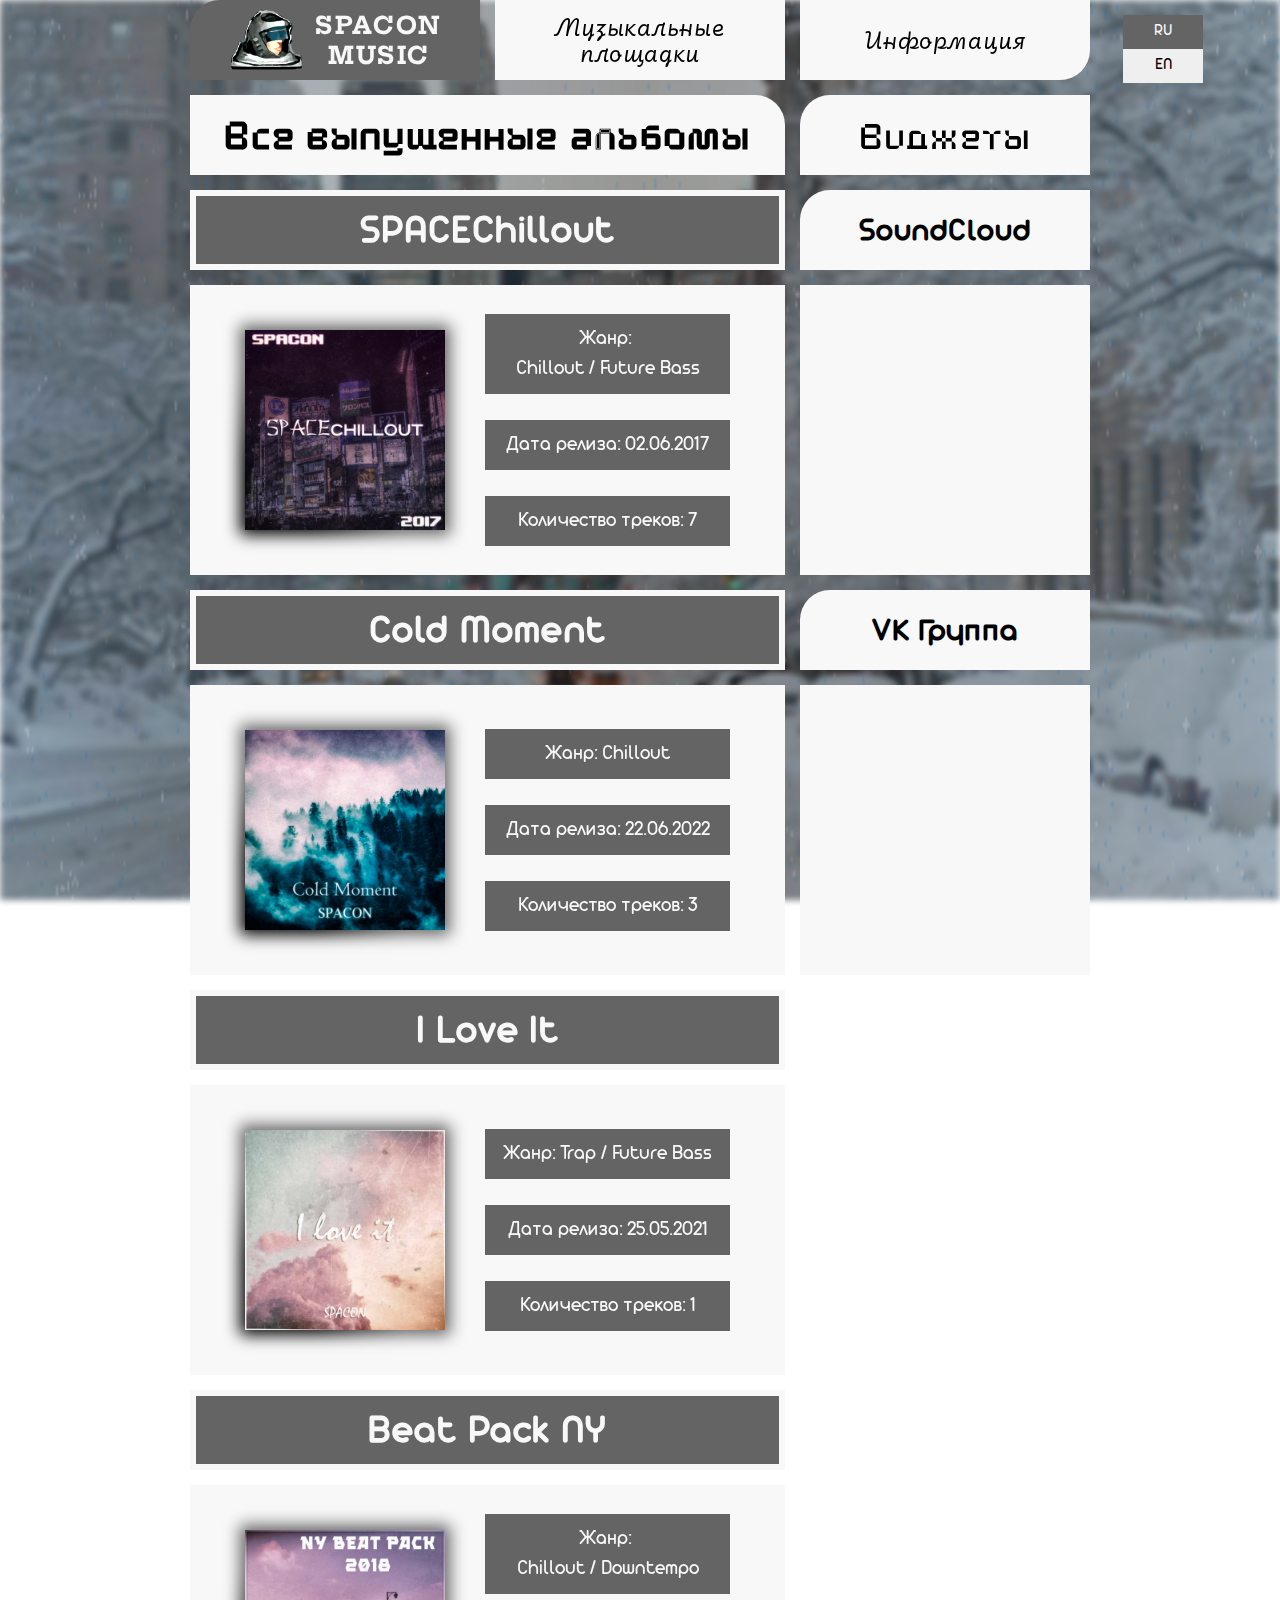
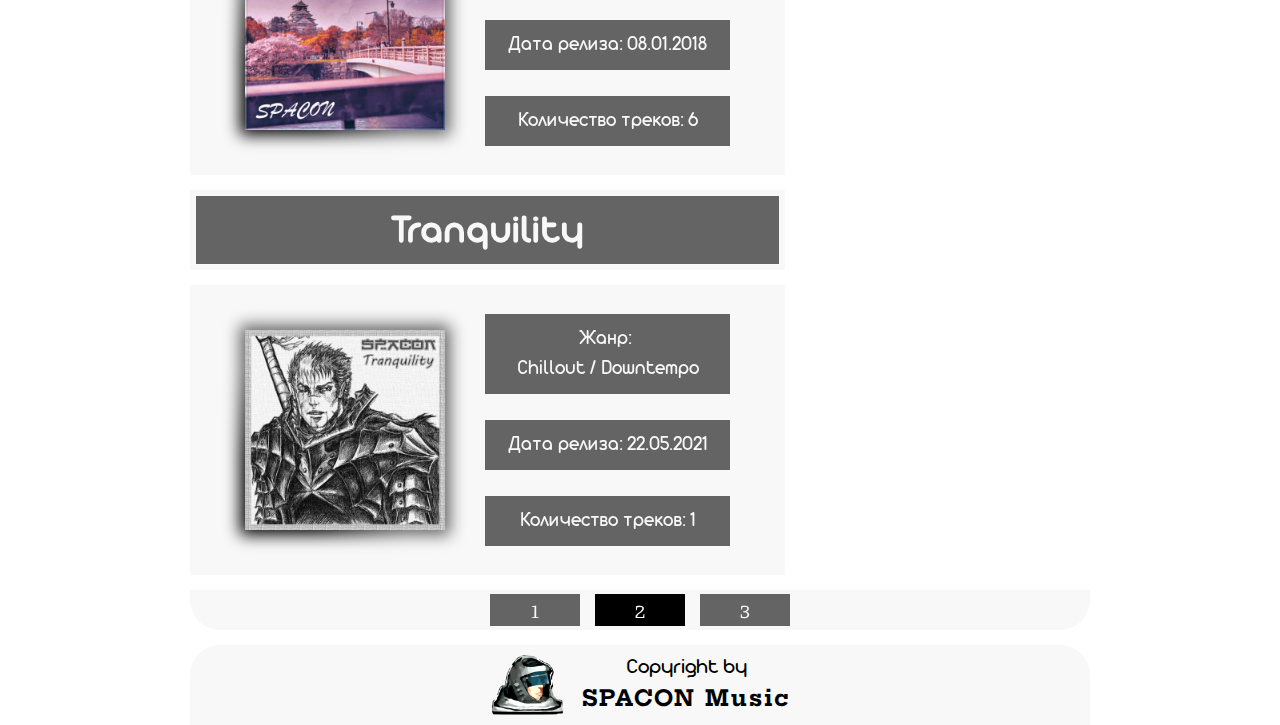
==== 2-page.html @ 2418ed20 "Add files via upload" ====
<!DOCTYPE html>
<html lang="zxx">

<head>
    <meta charset="UTF-8">
    <meta name="viewport" content="width=device-width, initial-scale=1.0">
    <link rel="stylesheet" href="./css/style.min.css">
    <!-- Иконка сайта -->
    <link rel="icon" href="./favicon.ico" type="image/x-icon">
    <link rel="apple-touch-icon" href="./favicon.png">
    <!-- Иконка сайта -->
    <meta name="author" content="Bronnikov Aleksandr">
    <meta name="keywords" content="Spacon, spacon music, masamune.spacon">
    <meta name="description" content="SPACON Music - сайт музыканта с информацией по выпущенным релизам">
    <!--  Open Graph мета-теги -->
    <meta property="og:title" content="SPACON Music - сайт музыканта с информацией по выпущенным релизам">
    <meta property="og:description" content="SPACON Music">
    <meta property="og:image" content="./img/preview.jpg"> <!-- Картинка для превью -->
    <meta property="og:url" content="./index.html">
    <meta property="og:type" content="website">
    <!--  Open Graph мета-теги -->

    <!-- Прочие мета-теги -->
    <meta property="og:site_name" content="SPACON Music">
    <!-- Прочие мета-теги -->
    <title>SPACON Music</title>
    <script src="https://vk.com/js/api/openapi.js?168" type="text/javascript"></script>
</head>

<body>

    <div class="background-wrapper"></div>
    <div class="background-wrapper-gif"></div>

    <div class="language-buttons">
        <button class="button-active">RU</button>
        <button>EN</button>
    </div>

    <div class="container">

        <header class="header">

            <!-- <div class="container"> -->
            <nav class="header_button-wrapper">

                <a class="header_button button_active" href="#"><img src="./img/header/logo.png" alt="logo"
                        class="header_logo"><span>SPACON <br>
                        MUSIC</span></a>

                <a class="header_button" href="https://masamunebalex.github.io/spacon-links/"
                    data-key="music-link">Музыкальные
                    площадки</a>

                <a class="header_button" href="./info.html" data-key="info-link">Информация</a>
            </nav>
            <!-- </div> -->
        </header>

        <main class="main">
            <!-- <div class="container"> -->
            <div class="main_wrapper">

                <section class="left-section">

                    <div class="language-buttons">
                        <button class="button-active">RU</button>
                        <button>EN</button>
                    </div>

                    <div class="mini-vidget-links">
                        <div class="soundcloud-block">
                            <a href="https://soundcloud.com/spaconmusic" title="Soundcloud profile"><span
                                    class="icon-soundcloud"></span>SoundCloud</a>
                        </div>

                        <div class="vkgroup-block">
                            <a href="https://vk.com/spaconmusic" title="VK Group Profile"><span
                                    class="icon-vk"></span>VK Group</a>
                        </div>
                    </div>

                    <div class="main_title-block">
                        <h1 class="main_header" data-key="released-albums">Все выпущенные альбомы</h1>
                    </div>

                    <div class="main_albums">

                        <!-- SPACEChillout -->
                        <div class="main_album">
                            <div class="main_album-header">
                                <h3>SPACEChillout</h3>
                            </div>
                            <div class="main_album-block">
                                <div class="main_album-img_wrapper">
                                    <div class="main_album-img-shadow"></div>
                                    <img src="./img/albums/spacechill.jpg" alt="spacechillout album img"
                                        class="main_album-img">
                                </div>
                                <div class="main_album-info">

                                    <!-- <h4></h4> -->

                                    <div><span data-key="album-genre">Жанр:</span>
                                        <p>Chillout / Future Bass</p>
                                    </div>
                                    <div><span data-key="album-date">Дата релиза:</span>
                                        <p>02.06.2017</p>
                                    </div>
                                    <div><span data-key="album-tracks">Количество треков:</span>
                                        <p>7</p>
                                    </div>
                                </div>
                            </div>
                        </div>
                        <!-- SPACEChillout -->

                        <!-- Cold Moment -->
                        <div class="main_album">
                            <div class="main_album-header">
                                <h3>Cold Moment</h3>
                            </div>
                            <div class="main_album-block">
                                <div class="main_album-img_wrapper">
                                    <div class="main_album-img-shadow"></div>
                                    <img src="./img/albums/coldmaster.jpg" alt="cold moment album img"
                                        class="main_album-img">
                                </div>
                                <div class="main_album-info">

                                    <!-- <h4></h4> -->

                                    <div><span data-key="album-genre">Жанр:</span>
                                        <p>Chillout</p>
                                    </div>
                                    <div><span data-key="album-date">Дата релиза:</span>
                                        <p>22.06.2022</p>
                                    </div>
                                    <div><span data-key="album-tracks">Количество треков:</span>
                                        <p>3</p>
                                    </div>
                                </div>
                            </div>
                        </div>
                        <!-- Cold Moment -->

                        <!-- I Love It -->

                        <div class="main_album">
                            <div class="main_album-header">
                                <h3>I Love It</h3>
                            </div>
                            <div class="main_album-block">
                                <div class="main_album-img_wrapper">
                                    <div class="main_album-img-shadow"></div>
                                    <img src="./img/albums/iloveit.jpg" alt="I Love It album img"
                                        class="main_album-img">
                                </div>
                                <div class="main_album-info">

                                    <!-- <h4></h4> -->

                                    <div><span data-key="album-genre">Жанр:</span>
                                        <p> Trap / Future Bass</p>
                                    </div>
                                    <div><span data-key="album-date">Дата релиза:</span>
                                        <p>25.05.2021</p>
                                    </div>
                                    <div><span data-key="album-tracks">Количество треков:</span>
                                        <p>1</p>
                                    </div>
                                </div>
                            </div>
                        </div>

                        <!-- I Love It -->

                        <!-- Beat Pack NY -->

                        <div class="main_album">
                            <div class="main_album-header">
                                <h3>Beat Pack NY</h3>
                            </div>
                            <div class="main_album-block">
                                <div class="main_album-img_wrapper">
                                    <div class="main_album-img-shadow"></div>
                                    <img src="./img/albums/newyear.jpg" alt="Beat Pack NY album img"
                                        class="main_album-img">
                                </div>
                                <div class="main_album-info">

                                    <!-- <h4></h4> -->

                                    <div><span data-key="album-genre">Жанр:</span>
                                        <p>Chillout / Downtempo</p>
                                    </div>
                                    <div><span data-key="album-date">Дата релиза:</span>
                                        <p>08.01.2018</p>
                                    </div>
                                    <div><span data-key="album-tracks">Количество треков:</span>
                                        <p>6</p>
                                    </div>
                                </div>
                            </div>
                        </div>

                        <!-- Beat Pack NY -->

                        <!-- Tranquility -->

                        <div class="main_album">
                            <div class="main_album-header">
                                <h3>Tranquility</h3>
                            </div>
                            <div class="main_album-block">
                                <div class="main_album-img_wrapper">
                                    <div class="main_album-img-shadow"></div>
                                    <img src="./img/albums/tranquility.jpg" alt="Tranquility img"
                                        class="main_album-img">
                                </div>
                                <div class="main_album-info">

                                    <!-- <h4></h4> -->

                                    <div><span data-key="album-genre">Жанр:</span>
                                        <p>Chillout / Downtempo</p>
                                    </div>
                                    <div><span data-key="album-date">Дата релиза:</span>
                                        <p>22.05.2021</p>
                                    </div>
                                    <div><span data-key="album-tracks">Количество треков:</span>
                                        <p>1</p>
                                    </div>
                                </div>
                            </div>
                        </div>

                        <!-- Tranquility -->
                    </div>
                </section>

                <section class="right-section">

                    <div class="main_title-block title_radius">
                        <h2 class="main_vidgets-header" data-key="vidgets">Виджеты</h2>
                    </div>

                    <div class="main_vidgets">

                        <div class="main_vidget">

                            <div class="main_vidget-header">
                                <h3>SoundCloud</h3>
                            </div>

                            <div class="main_vidget-element">
                                <iframe width="100%" height="270px" scrolling="no" frameborder="no"
                                    src="https://w.soundcloud.com/player/?url=https%3A//api.soundcloud.com/users/316538396&amp;color=%23f08cb4&amp;auto_play=false&amp;hide_related=false&amp;show_comments=true&amp;show_user=true&amp;show_reposts=false&amp;show_teaser=true"></iframe>
                            </div>
                        </div>

                        <div class="main_vidget">

                            <div class="main_vidget-header">
                                <h3 data-key="widget-name">VK Группа</h3>
                            </div>

                            <div class="main_vidget-element main_vidget-element-flex" id="widget-content">

                                <div id="vk_groups"></div>
                                <script type="text/javascript">
                                    VK.Widgets.Group("vk_groups", { mode: 1, no_cover: 1, width: 290, height: 290, color1: "FFFFFF", color2: "000000", color3: "666666" }, 50158044);
                                </script>

                            </div>
                        </div>

                    </div>
                </section>
            </div>
            <!-- </div> -->
        </main>


        <!-- ------------Навигация между страницами------------- -->
        <nav class="nav-pages">
            <!-- <div class="container"> -->
            <div class="nav-pages_wrapper">
                <a href="./index.html" class="nav-pages_button"><span>1</span></a>
                <a href="#" class="nav-pages_button nav-pages-active"><span>2</span></a>
                <a href="./3-page.html" class="nav-pages_button"><span>3</span></a>
            </div>
            <!-- </div> -->
        </nav>
        <!-- ------------Навигация между страницами------------- -->

        <footer class="footer">
            <!-- <div class="container"> -->
            <div class="footer-wrapper">
                <img src="./img/header/logo.png" alt="logo" class="header_logo">
                <p>Copyright by <br> <span>SPACON Music</span></p>
            </div>
            <!-- </div> -->
        </footer>
    </div>
    <script src="./js/script.js"></script>
</body>

</html>
---- css/style.min.css ----
.container{max-width:900px;margin:0 auto}*{font-family:Piazolla,"Segoe UI",sans-serif}/*!
 * Bootstrap Reboot v5.3.3 (https://getbootstrap.com/)
 * Copyright 2011-2024 The Bootstrap Authors
 * Licensed under MIT (https://github.com/twbs/bootstrap/blob/main/LICENSE)
 */:root,[data-bs-theme=light]{--bs-blue:#0d6efd;--bs-indigo:#6610f2;--bs-purple:#6f42c1;--bs-pink:#d63384;--bs-red:#dc3545;--bs-orange:#fd7e14;--bs-yellow:#ffc107;--bs-green:#198754;--bs-teal:#20c997;--bs-cyan:#0dcaf0;--bs-black:#000;--bs-white:#fff;--bs-gray:#6c757d;--bs-gray-dark:#343a40;--bs-gray-100:#f8f9fa;--bs-gray-200:#e9ecef;--bs-gray-300:#dee2e6;--bs-gray-400:#ced4da;--bs-gray-500:#adb5bd;--bs-gray-600:#6c757d;--bs-gray-700:#495057;--bs-gray-800:#343a40;--bs-gray-900:#212529;--bs-primary:#0d6efd;--bs-secondary:#6c757d;--bs-success:#198754;--bs-info:#0dcaf0;--bs-warning:#ffc107;--bs-danger:#dc3545;--bs-light:#f8f9fa;--bs-dark:#212529;--bs-primary-rgb:13,110,253;--bs-secondary-rgb:108,117,125;--bs-success-rgb:25,135,84;--bs-info-rgb:13,202,240;--bs-warning-rgb:255,193,7;--bs-danger-rgb:220,53,69;--bs-light-rgb:248,249,250;--bs-dark-rgb:33,37,41;--bs-primary-text-emphasis:#052c65;--bs-secondary-text-emphasis:#2b2f32;--bs-success-text-emphasis:#0a3622;--bs-info-text-emphasis:#055160;--bs-warning-text-emphasis:#664d03;--bs-danger-text-emphasis:#58151c;--bs-light-text-emphasis:#495057;--bs-dark-text-emphasis:#495057;--bs-primary-bg-subtle:#cfe2ff;--bs-secondary-bg-subtle:#e2e3e5;--bs-success-bg-subtle:#d1e7dd;--bs-info-bg-subtle:#cff4fc;--bs-warning-bg-subtle:#fff3cd;--bs-danger-bg-subtle:#f8d7da;--bs-light-bg-subtle:#fcfcfd;--bs-dark-bg-subtle:#ced4da;--bs-primary-border-subtle:#9ec5fe;--bs-secondary-border-subtle:#c4c8cb;--bs-success-border-subtle:#a3cfbb;--bs-info-border-subtle:#9eeaf9;--bs-warning-border-subtle:#ffe69c;--bs-danger-border-subtle:#f1aeb5;--bs-light-border-subtle:#e9ecef;--bs-dark-border-subtle:#adb5bd;--bs-white-rgb:255,255,255;--bs-black-rgb:0,0,0;--bs-font-sans-serif:system-ui,-apple-system,"Segoe UI",Roboto,"Helvetica Neue","Noto Sans","Liberation Sans",Arial,sans-serif,"Apple Color Emoji","Segoe UI Emoji","Segoe UI Symbol","Noto Color Emoji";--bs-font-monospace:SFMono-Regular,Menlo,Monaco,Consolas,"Liberation Mono","Courier New",monospace;--bs-gradient:linear-gradient(180deg, rgba(255, 255, 255, 0.15), rgba(255, 255, 255, 0));--bs-body-font-family:var(--bs-font-sans-serif);--bs-body-font-size:1rem;--bs-body-font-weight:400;--bs-body-line-height:1.5;--bs-body-color:#212529;--bs-body-color-rgb:33,37,41;--bs-body-bg:#fff;--bs-body-bg-rgb:255,255,255;--bs-emphasis-color:#000;--bs-emphasis-color-rgb:0,0,0;--bs-secondary-color:rgba(33, 37, 41, 0.75);--bs-secondary-color-rgb:33,37,41;--bs-secondary-bg:#e9ecef;--bs-secondary-bg-rgb:233,236,239;--bs-tertiary-color:rgba(33, 37, 41, 0.5);--bs-tertiary-color-rgb:33,37,41;--bs-tertiary-bg:#f8f9fa;--bs-tertiary-bg-rgb:248,249,250;--bs-heading-color:inherit;--bs-link-color:#0d6efd;--bs-link-color-rgb:13,110,253;--bs-link-decoration:underline;--bs-link-hover-color:#0a58ca;--bs-link-hover-color-rgb:10,88,202;--bs-code-color:#d63384;--bs-highlight-color:#212529;--bs-highlight-bg:#fff3cd;--bs-border-width:1px;--bs-border-style:solid;--bs-border-color:#dee2e6;--bs-border-color-translucent:rgba(0, 0, 0, 0.175);--bs-border-radius:0.375rem;--bs-border-radius-sm:0.25rem;--bs-border-radius-lg:0.5rem;--bs-border-radius-xl:1rem;--bs-border-radius-xxl:2rem;--bs-border-radius-2xl:var(--bs-border-radius-xxl);--bs-border-radius-pill:50rem;--bs-box-shadow:0 0.5rem 1rem rgba(0, 0, 0, 0.15);--bs-box-shadow-sm:0 0.125rem 0.25rem rgba(0, 0, 0, 0.075);--bs-box-shadow-lg:0 1rem 3rem rgba(0, 0, 0, 0.175);--bs-box-shadow-inset:inset 0 1px 2px rgba(0, 0, 0, 0.075);--bs-focus-ring-width:0.25rem;--bs-focus-ring-opacity:0.25;--bs-focus-ring-color:rgba(13, 110, 253, 0.25);--bs-form-valid-color:#198754;--bs-form-valid-border-color:#198754;--bs-form-invalid-color:#dc3545;--bs-form-invalid-border-color:#dc3545}[data-bs-theme=dark]{color-scheme:dark;--bs-body-color:#dee2e6;--bs-body-color-rgb:222,226,230;--bs-body-bg:#212529;--bs-body-bg-rgb:33,37,41;--bs-emphasis-color:#fff;--bs-emphasis-color-rgb:255,255,255;--bs-secondary-color:rgba(222, 226, 230, 0.75);--bs-secondary-color-rgb:222,226,230;--bs-secondary-bg:#343a40;--bs-secondary-bg-rgb:52,58,64;--bs-tertiary-color:rgba(222, 226, 230, 0.5);--bs-tertiary-color-rgb:222,226,230;--bs-tertiary-bg:#2b3035;--bs-tertiary-bg-rgb:43,48,53;--bs-primary-text-emphasis:#6ea8fe;--bs-secondary-text-emphasis:#a7acb1;--bs-success-text-emphasis:#75b798;--bs-info-text-emphasis:#6edff6;--bs-warning-text-emphasis:#ffda6a;--bs-danger-text-emphasis:#ea868f;--bs-light-text-emphasis:#f8f9fa;--bs-dark-text-emphasis:#dee2e6;--bs-primary-bg-subtle:#031633;--bs-secondary-bg-subtle:#161719;--bs-success-bg-subtle:#051b11;--bs-info-bg-subtle:#032830;--bs-warning-bg-subtle:#332701;--bs-danger-bg-subtle:#2c0b0e;--bs-light-bg-subtle:#343a40;--bs-dark-bg-subtle:#1a1d20;--bs-primary-border-subtle:#084298;--bs-secondary-border-subtle:#41464b;--bs-success-border-subtle:#0f5132;--bs-info-border-subtle:#087990;--bs-warning-border-subtle:#997404;--bs-danger-border-subtle:#842029;--bs-light-border-subtle:#495057;--bs-dark-border-subtle:#343a40;--bs-heading-color:inherit;--bs-link-color:#6ea8fe;--bs-link-hover-color:#8bb9fe;--bs-link-color-rgb:110,168,254;--bs-link-hover-color-rgb:139,185,254;--bs-code-color:#e685b5;--bs-highlight-color:#dee2e6;--bs-highlight-bg:#664d03;--bs-border-color:#495057;--bs-border-color-translucent:rgba(255, 255, 255, 0.15);--bs-form-valid-color:#75b798;--bs-form-valid-border-color:#75b798;--bs-form-invalid-color:#ea868f;--bs-form-invalid-border-color:#ea868f}*,::after,::before{box-sizing:border-box}@media(prefers-reduced-motion:no-preference){:root{scroll-behavior:smooth}}body{margin:0;font-family:var(--bs-body-font-family);font-size:var(--bs-body-font-size);font-weight:var(--bs-body-font-weight);line-height:var(--bs-body-line-height);color:var(--bs-body-color);text-align:var(--bs-body-text-align);background-color:var(--bs-body-bg);-webkit-text-size-adjust:100%;-webkit-tap-highlight-color:rgba(0,0,0,0)}hr{margin:1rem 0;color:inherit;border:0;border-top:var(--bs-border-width) solid;opacity:.25}h1,h2,h3,h4,h5,h6{margin-top:0;margin-bottom:.5rem;font-weight:500;line-height:1.2;color:var(--bs-heading-color)}h1{font-size:calc(1.375rem + 1.5vw)}@media(min-width:1200px){h1{font-size:2.5rem}}h2{font-size:calc(1.325rem + .9vw)}@media(min-width:1200px){h2{font-size:2rem}}h3{font-size:calc(1.3rem + .6vw)}@media(min-width:1200px){h3{font-size:1.75rem}}h4{font-size:calc(1.275rem + .3vw)}@media(min-width:1200px){h4{font-size:1.5rem}}h5{font-size:1.25rem}h6{font-size:1rem}p{margin-top:0;margin-bottom:1rem}abbr[title]{-webkit-text-decoration:underline dotted;text-decoration:underline dotted;cursor:help;-webkit-text-decoration-skip-ink:none;text-decoration-skip-ink:none}address{margin-bottom:1rem;font-style:normal;line-height:inherit}ol,ul{padding-left:2rem}dl,ol,ul{margin-top:0;margin-bottom:1rem}ol ol,ol ul,ul ol,ul ul{margin-bottom:0}dt{font-weight:700}dd{margin-bottom:.5rem;margin-left:0}blockquote{margin:0 0 1rem}b,strong{font-weight:bolder}small{font-size:.875em}mark{padding:.1875em;color:var(--bs-highlight-color);background-color:var(--bs-highlight-bg)}sub,sup{position:relative;font-size:.75em;line-height:0;vertical-align:baseline}sub{bottom:-.25em}sup{top:-.5em}a{color:rgba(var(--bs-link-color-rgb),var(--bs-link-opacity,1));text-decoration:underline}a:hover{--bs-link-color-rgb:var(--bs-link-hover-color-rgb)}a:not([href]):not([class]),a:not([href]):not([class]):hover{color:inherit;text-decoration:none}code,kbd,pre,samp{font-family:var(--bs-font-monospace);font-size:1em}pre{display:block;margin-top:0;margin-bottom:1rem;overflow:auto;font-size:.875em}pre code{font-size:inherit;color:inherit;word-break:normal}code{font-size:.875em;color:var(--bs-code-color);word-wrap:break-word}a>code{color:inherit}kbd{padding:.1875rem .375rem;font-size:.875em;color:var(--bs-body-bg);background-color:var(--bs-body-color);border-radius:.25rem}kbd kbd{padding:0;font-size:1em}figure{margin:0 0 1rem}img,svg{vertical-align:middle}table{caption-side:bottom;border-collapse:collapse}caption{padding-top:.5rem;padding-bottom:.5rem;color:var(--bs-secondary-color);text-align:left}th{text-align:inherit;text-align:-webkit-match-parent}tbody,td,tfoot,th,thead,tr{border-color:inherit;border-style:solid;border-width:0}label{display:inline-block}button{border-radius:0}button:focus:not(:focus-visible){outline:0}button,input,optgroup,select,textarea{margin:0;font-family:inherit;font-size:inherit;line-height:inherit}button,select{text-transform:none}[role=button]{cursor:pointer}select{word-wrap:normal}select:disabled{opacity:1}[list]:not([type=date]):not([type=datetime-local]):not([type=month]):not([type=week]):not([type=time])::-webkit-calendar-picker-indicator{display:none!important}[type=button],[type=reset],[type=submit],button{-webkit-appearance:button}[type=button]:not(:disabled),[type=reset]:not(:disabled),[type=submit]:not(:disabled),button:not(:disabled){cursor:pointer}::-moz-focus-inner{padding:0;border-style:none}textarea{resize:vertical}fieldset{min-width:0;padding:0;margin:0;border:0}legend{float:left;width:100%;padding:0;margin-bottom:.5rem;font-size:calc(1.275rem + .3vw);line-height:inherit}@media(min-width:1200px){legend{font-size:1.5rem}}legend+*{clear:left}::-webkit-datetime-edit-day-field,::-webkit-datetime-edit-fields-wrapper,::-webkit-datetime-edit-hour-field,::-webkit-datetime-edit-minute,::-webkit-datetime-edit-month-field,::-webkit-datetime-edit-text,::-webkit-datetime-edit-year-field{padding:0}::-webkit-inner-spin-button{height:auto}[type=search]{-webkit-appearance:textfield;outline-offset:-2px}::-webkit-search-decoration{-webkit-appearance:none}::-webkit-color-swatch-wrapper{padding:0}::-webkit-file-upload-button{font:inherit;-webkit-appearance:button}::file-selector-button{font:inherit;-webkit-appearance:button}output{display:inline-block}iframe{border:0}summary{display:list-item;cursor:pointer}progress{vertical-align:baseline}[hidden]{display:none!important}@font-face{font-family:Piazolla;src:url(../font/Piazzolla-Bold.ttf) format("truetype");font-weight:700}@font-face{font-family:Piazolla;src:url(../font/Piazzolla-Regular.ttf) format("truetype");font-weight:400}@font-face{font-family:HeptaSlab;src:url(../font/HeptaSlab-Bold.ttf) format("truetype");font-weight:700}@font-face{font-family:HeptaSlab;src:url(../font/HeptaSlab-Regular.ttf) format("truetype");font-weight:400}@font-face{font-family:SVG-Icons;src:url(../font/icomoon.woff) format("woff")}.main{position:relative;z-index:1;margin-top:15px}.main_wrapper{display:flex;column-gap:15px}.main .left-section{width:595px;min-height:880px}.main .left-section .language-buttons{display:none}.main .right-section{width:290px;min-height:880px}.main_title-block{display:flex;justify-content:center;align-items:center;width:100%;height:80px;background-color:#f8f8f8;border-top-right-radius:30px}.main_info-block{display:flex;flex-direction:column;margin-top:15px;row-gap:15px}.main_info-header{display:flex;justify-content:center;align-items:center;width:100%;height:80px;background-color:#646464;border:#f8f8f8 6px solid}.main_info-header h3{font-weight:700;font-size:40px;letter-spacing:.03em;text-align:center;color:#f8f8f8;margin-bottom:0}.main_info-body{width:100%;background-color:#f8f8f8;min-height:290px;padding:25px 50px}.main_info-body img{width:100%;max-height:250px;object-fit:scale-down}.main_info-body h3{display:block;width:100%;min-height:30px;background-color:#646464;text-align:center;line-height:36px;font-size:26px;margin-top:30px;color:#f8f8f8}.main_info-body p{margin:20px 0 0;text-align:justify;font-size:24px}.main_info-body span{display:flex;margin-top:20px;justify-content:center;align-items:center;width:100%;text-align:center;min-height:26px;background-color:#646464;color:#f8f8f8;font-family:Sangha;padding:4px 10px;font-size:24px}.main .title_radius{border-top-right-radius:0;border-top-left-radius:30px}.main_header,.main_vidgets-header{font-weight:700;font-size:40px;letter-spacing:.03em;text-align:center;color:#000;margin-bottom:0}.main_albums,.main_vidgets{display:flex;margin-top:15px;flex-direction:column;row-gap:15px}.main_album{display:flex;width:100%;flex-direction:column}.main_album-header{display:flex;justify-content:center;align-items:center;width:100%;height:80px;background-color:#646464;border:#f8f8f8 6px solid}.main_album-header h3{font-weight:700;font-size:40px;letter-spacing:.03em;text-align:center;color:#f8f8f8;margin-bottom:0}.main_album-block{margin-top:15px;width:100%;padding:20px;min-height:290px;background-color:#f8f8f8;display:flex;justify-content:center;align-items:center;column-gap:40px}.main_album-img_wrapper{display:flex;justify-content:center;align-items:center;position:relative}.main_album-img-shadow{position:absolute;width:210px;height:210px;background:linear-gradient(45deg,#000 20%,#646464 40%);filter:blur(8px);z-index:1}.main_album-img{width:200px;height:200px;background-color:#646464;z-index:2}.main_album-info{display:flex;flex-direction:column;justify-content:center;align-items:center;width:245px;row-gap:2vw}.main_album-info div{display:flex;align-items:center;flex-wrap:wrap;justify-content:center;width:100%;min-height:3vw;margin-bottom:0;background-color:#646464;text-align:center;color:#f8f8f8;padding:10px}.main_album-info div p,.main_album-info div span{margin-right:4px;font-size:20px}.main_album-info div p{margin:0}.main_album-info h4{font-weight:700;font-family:HeptaSlab;line-height:125%;letter-spacing:.1em}.main_vidgets{font-size:32px;position:-webkit-sticky;position:sticky;top:15px}.main_vidget{display:flex;flex-direction:column}.main_vidget-header{display:flex;justify-content:center;align-items:center;width:100%;height:80px;border-top-left-radius:30px;background-color:#f8f8f8}.main_vidget-header h3{font-weight:700;font-size:32px;letter-spacing:.03em;text-align:center;color:#000;margin-bottom:0}.main_vidget-element{margin-top:15px;width:290px;min-height:290px;background-color:#f8f8f8}.main_vidget-element-flex{display:flex;justify-content:center;align-items:center}.main_vidget-element-flex #vk_groups{display:flex;flex-shrink:1;align-items:center}.header{position:relative;z-index:1}.header_button-wrapper{display:flex;width:100%;column-gap:15px}.header .button_active{color:#f8f8f8;background-color:#646464;pointer-events:none}.header_button{transition:.4s all;display:flex;justify-content:center;align-items:center;width:290px;height:80px;background-color:#f8f8f8;font-weight:700;font-size:24px;letter-spacing:.03em;text-align:center;color:#000;-webkit-text-decoration-line:none;text-decoration-line:none;column-gap:9px;line-height:26px}.header_button:hover{color:#f8f8f8;background-color:#646464}.header_button:first-child{border-top-left-radius:30px}.header_button:last-child{border-bottom-right-radius:30px}.header_button span{font-family:HeptaSlab;line-height:125%;letter-spacing:.1em;font-weight:700}.header_logo{display:block;width:78px;height:64px}.footer{position:relative;z-index:1}.footer-wrapper{display:flex;justify-content:center;align-items:center;width:100%;height:80px;background-color:#f8f8f8;margin-top:15px;border-top-left-radius:30px;border-top-right-radius:30px;column-gap:15px;transition:.4s all}.footer-wrapper img{pointer-events:none}.footer-wrapper p{margin-bottom:0;text-align:center;font-size:22px;color:#000;pointer-events:none}.footer-wrapper p span{font-family:HeptaSlab;line-height:125%;letter-spacing:.1em;font-weight:700}.footer-wrapper:hover{background-color:#646464}.footer-wrapper:hover p{color:#f8f8f8}.nav-pages{position:relative;z-index:1;margin-top:15px}.nav-pages_wrapper{display:flex;justify-content:center;align-items:center;column-gap:15px;width:100%;height:40px;background-color:#f8f8f8;border-bottom-right-radius:30px;border-bottom-left-radius:30px}.nav-pages_button{display:flex;align-items:center;justify-content:center;width:10%;height:80%;background-color:#646464;-webkit-text-decoration-line:none;text-decoration-line:none}.nav-pages_button span{color:#f8f8f8;font-family:Piazolla,sans-serif;font-size:20px;transition:.4s all}.nav-pages_button:hover{background-color:#000}.nav-pages-active{background-color:#000;pointer-events:none}@keyframes snowfall{0%{transform:skew(0)}25%{transform:skew(-20deg)}50%{transform:skew(0)}100%{transform:skew(20deg)}}@font-face{font-family:Zelda;src:url(../font/sakura-fonts/Zelda.otf) format("opentype")}@font-face{font-family:Sangha;src:url(../font/sakura-fonts/Sangha.ttf) format("truetype")}@font-face{font-family:AristaPro;src:url(../font/sakura-fonts/AristaPro.ttf) format("truetype")}*{font-family:AristaPro}.background-wrapper{filter:blur(3px);position:fixed;top:0;left:0;width:100%;min-height:100vh;background:linear-gradient(90deg,rgba(120,151,173,.45) 0,rgba(0,0,0,.38) 50%,rgba(120,151,173,.45) 100%),url(../img/xmas-theme/bg-newyork.jpg) center center/cover no-repeat;opacity:.98}@media(max-width:992px){.background-wrapper{background:linear-gradient(90deg,rgba(120,151,173,.45) 0,rgba(0,0,0,.38) 50%,rgba(120,151,173,.45) 100%),url(../img/xmas-theme/bg-mobile.jpeg) center center/cover no-repeat}}.background-wrapper-gif{width:100%;position:fixed;min-height:100vh;z-index:1;background:url(../img/xmas-theme/snow.gif);background-size:35% 110%;animation-name:snowfall;animation-duration:15s;animation-timing-function:cubic-bezier(.42,0,.58,1);animation-iteration-count:infinite;opacity:.2}.background-border{width:100%;height:30%;position:absolute;top:0;z-index:1;background:url(../img/xmas-theme/Christmas-frame.png) center center/cover no-repeat;opacity:.65}.language-buttons a{font-family:Piazolla}nav>.header_button~.header_button{font-family:Sangha;font-weight:400;font-size:26px}.main_header{font-family:Zelda;font-size:38px}.main_vidgets-header{font-family:Zelda;font-weight:400;font-size:36px}.main_vidget-header h3{margin-top:6px}.main_album-header h3{margin-top:6px}.nav-pages_button:hover>span{display:flex;justify-content:center;align-items:center;width:100%;height:100%;background:url(../img/xmas-theme/snow.gif) center center/cover no-repeat}.language-buttons{top:15px;right:10%;position:fixed;z-index:1;width:80px;background-color:#f8f8f8;display:flex;flex-direction:column;align-items:center}.language-buttons button{display:block;color:#000;-webkit-text-decoration-line:none;text-decoration-line:none;height:50%;width:100%;text-align:center;transition:.4s all;padding:5px 0;border:0}.language-buttons button:hover:last-child{background-color:#646464;color:#f8f8f8}.language-buttons .button-active{background-color:#646464;color:#f8f8f8;pointer-events:none}.mini-vidget-links{display:none;justify-content:center;align-items:center;width:90%;min-height:80px;background-color:#f8f8f8;transform:skewX(-20deg);margin:15px auto 0;column-gap:30px}.soundcloud-block,.vkgroup-block{background-color:#646464;width:40%;height:7vw;transition:.4s all}.soundcloud-block a,.vkgroup-block a{display:flex;flex-wrap:wrap;width:100%;height:100%;justify-content:center;align-items:center;transform:skewX(20deg);color:#f8f8f8;-webkit-text-decoration-line:none;text-decoration-line:none;font-size:3vw;column-gap:10px;line-height:3vw}.soundcloud-block:hover,.vkgroup-block:hover{background:#000 url(../img/header/sakura.gif) center center/40% no-repeat}.icon-soundcloud,.icon-vk{font-family:SVG-Icons;font-size:5.5vw}.icon-soundcloud:before{content:""}.icon-vk:before{content:""}@media(max-width:1400px){.language-buttons{right:6%}}@media(max-width:1250px){.language-buttons{left:1%}}@media(max-width:1120px){.language-buttons{width:3vw;left:.5%}}@media(max-width:992px){.language-buttons{display:none}.main_wrapper .mini-vidget-links{display:flex}.main_wrapper .left-section{width:100vw}.main_wrapper .left-section .language-buttons{display:flex;position:relative;font-size:3vw;line-height:3.4vw;top:0;left:50%;transform:translateX(-50%);z-index:3;width:150px;height:80px}.main_wrapper .left-section .main_title-block{margin-top:15px}.main_album-img{width:250px;height:250px}.main_album-img-shadow{width:255px;height:255px}.main .right-section{display:none}}@media(max-width:600px){.header_button-wrapper{flex-direction:column;column-gap:0;row-gap:15px;padding-top:30px}.header_button{margin:0 auto;width:80%}.header_button:hover{background-color:#f8f8f8;color:#000}.header_button:first-child{width:300px;height:120px;font-size:30px;border-top-left-radius:30px;border-bottom-right-radius:30px;transform:skewX(-16deg);background:#646464 url(../img/xmas-theme/snow.gif) center center/cover no-repeat}.header_button:first-child img,.header_button:first-child span{transform:skewX(16deg)}.header_button:first-child img{position:relative;width:120px;height:100px}.header_button:nth-child(2){margin-top:15px}.header_button:last-child{border-radius:0}.header_button-info:first-child{background:#f8f8f8 url(../img/xmas-theme/snow.gif) center center/cover no-repeat}.main_wrapper .left-section .language-buttons{width:95%;font-size:4vw}.main_wrapper .left-section .language-buttons button:hover{background-color:#f8f8f8;color:#000}.main_wrapper .left-section .main_title-block{width:95%;margin:15px auto 0;border-radius:0}.main_album-info{width:35vw}.main_album-info div{transform:skew(-16deg)}.main_album-info div p,.main_album-info div span{transform:skew(16deg)}.main_header{font-size:6vw}.mini-vidget-links .soundcloud-block,.mini-vidget-links .vkgroup-block{height:9vw}.mini-vidget-links .soundcloud-block a,.mini-vidget-links .vkgroup-block a{font-size:3.5vw}.mini-vidget-links .soundcloud-block:hover,.mini-vidget-links .vkgroup-block:hover{background:#646464}.nav-pages_wrapper{height:60px}.nav-pages_button:hover{background-color:#646464}.nav-pages_button:hover>span{background-image:none}}@media(max-width:540px){.main_album-block{flex-direction:column;column-gap:0;row-gap:20px}.main_album-img{width:300px;height:300px}.main_album-img-shadow{width:305px;height:305px}.main_album-info{width:300px;row-gap:4.5vw}.main_album-info div p,.main_album-info div span{font-size:5vw}.mini-vidget-links .soundcloud-block,.mini-vidget-links .vkgroup-block{height:10vw}.mini-vidget-links .soundcloud-block a,.mini-vidget-links .vkgroup-block a{font-size:4vw}}@media(max-width:360px){.header_button:first-child{width:80vw;height:26vw}.header_button:first-child img{width:100%;height:100%}.header_button:first-child span{font-size:8vw}.main_wrapper .left-section .language-buttons{font-size:6vw}.main_info-body{padding:30px}.main_header{font-size:8vw}.main .mini-vidget-links{width:85%;column-gap:15px}.main .mini-vidget-links .soundcloud-block,.main .mini-vidget-links .vkgroup-block{height:16vw}.main .mini-vidget-links .soundcloud-block a,.main .mini-vidget-links .vkgroup-block a{font-size:5vw}.main_album-header{margin:0 auto;height:auto}.main_album-header h3{font-size:11vw}.main_album-img{width:80vw;height:80vw}.main_album-img-shadow{width:79vw;height:79vw}.main_album-info{width:80vw}.main_album-info div p,.main_album-info div span{font-size:7vw}.main_album-block{margin:15px auto 0;width:95vw;padding:5vw;row-gap:15px}.nav-pages{width:95%;margin:15px auto 0}.nav-pages_wrapper{height:60px}.nav-pages_button{width:20%}.footer{width:95%;margin:15px auto 0}.footer-wrapper{height:auto}}
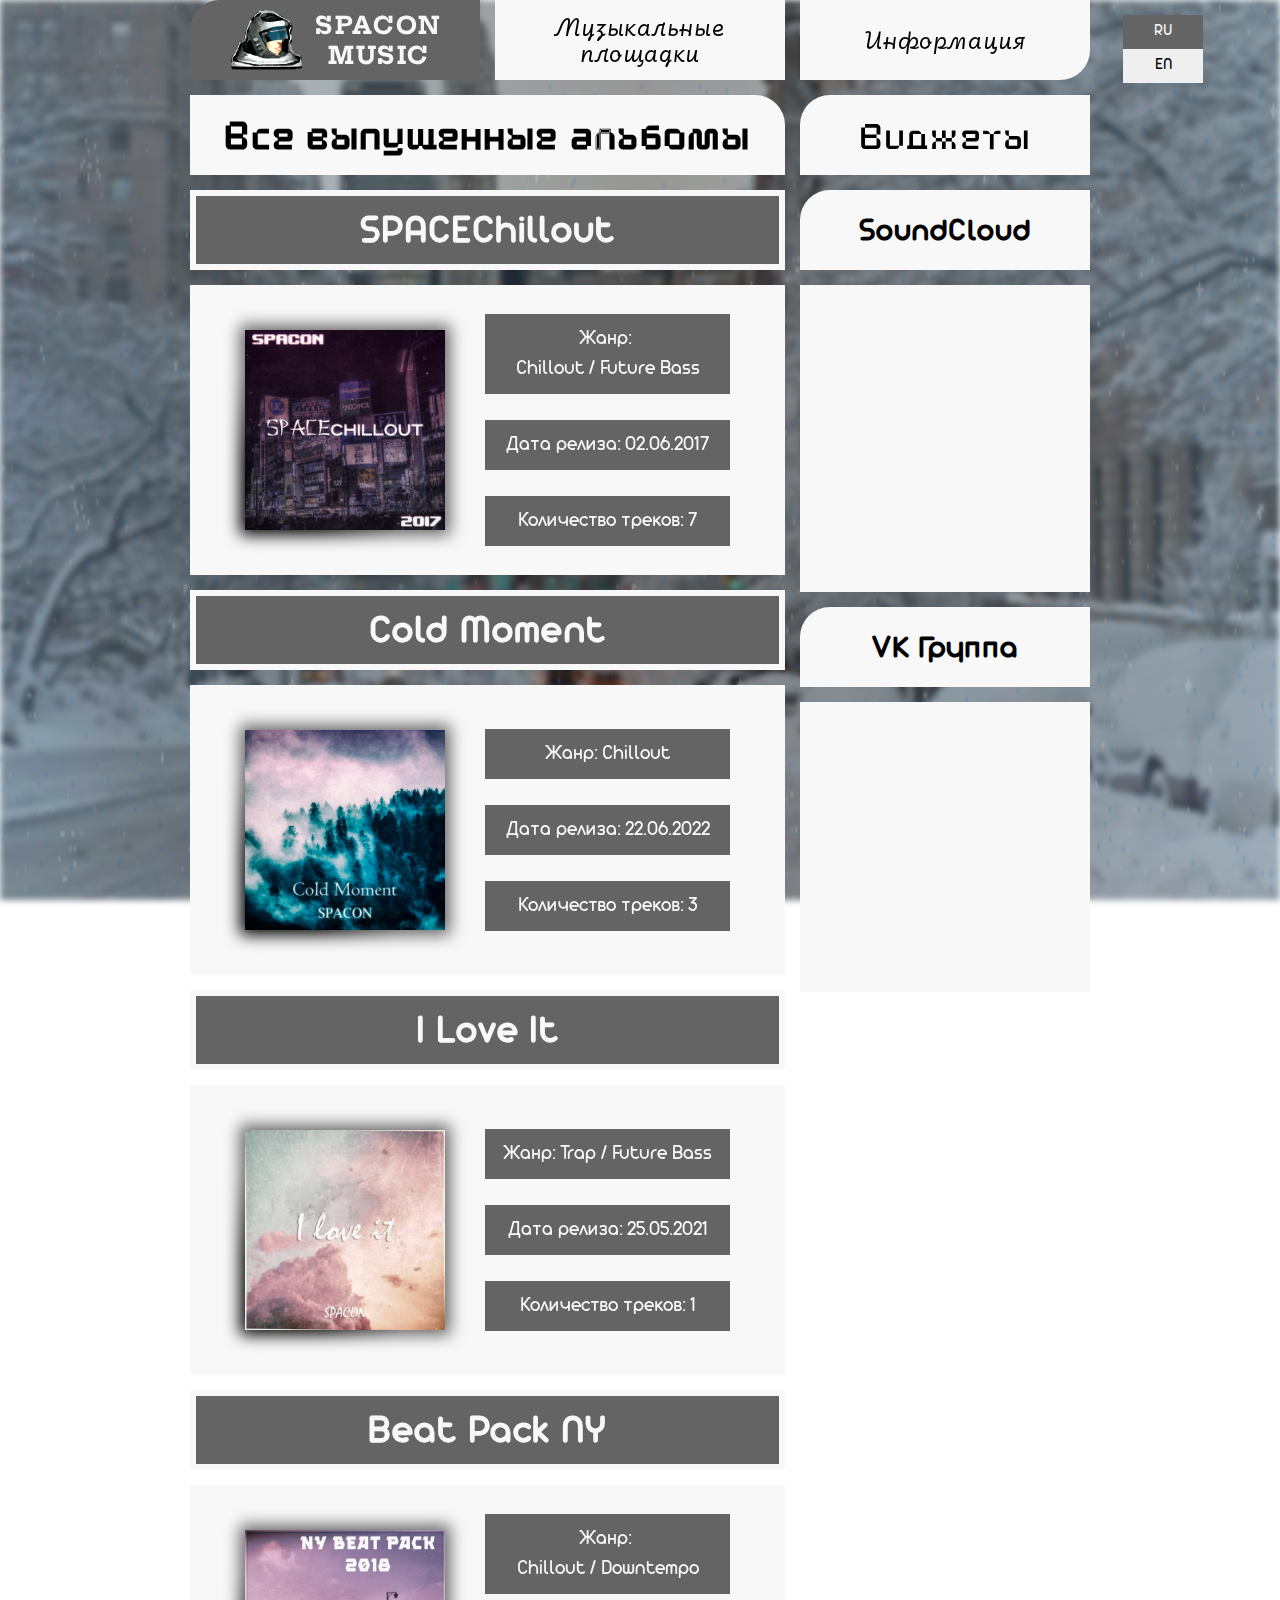
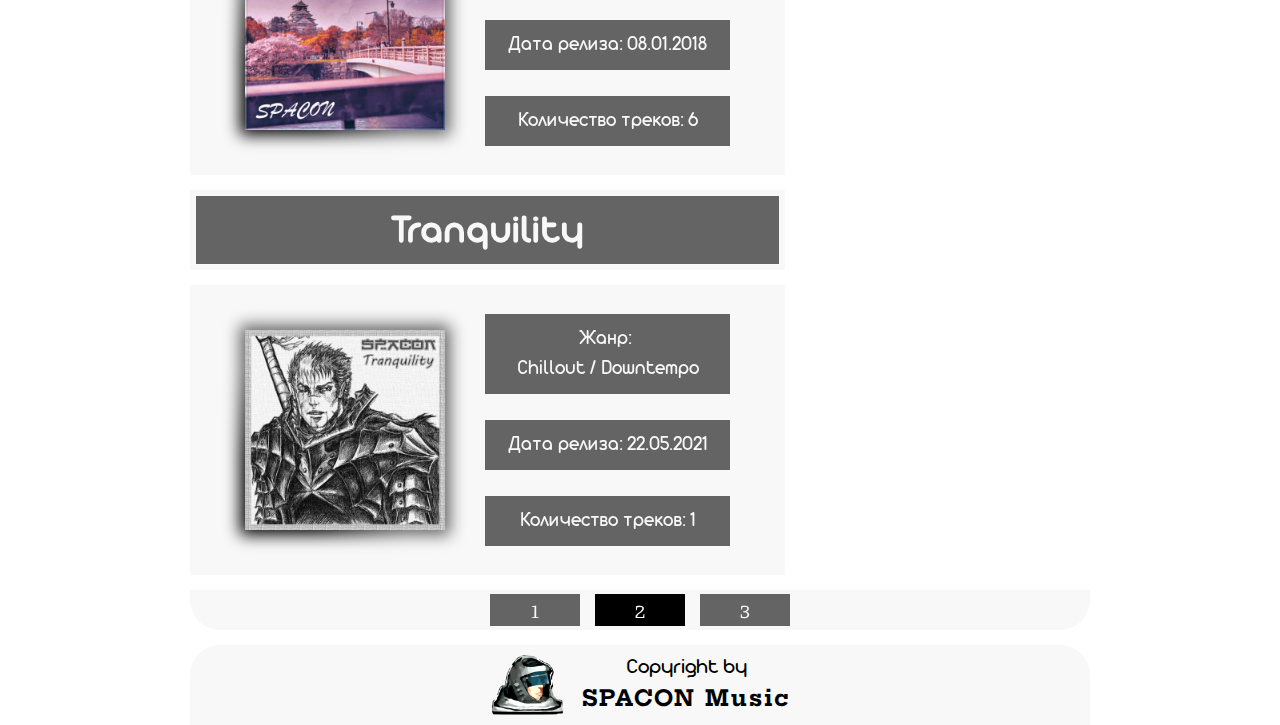
==== commit 26d8dcfd: "Add files via upload" ====
--- a/2-page.html
+++ b/2-page.html
@@ -24,7 +24,7 @@
     <meta property="og:site_name" content="SPACON Music">
     <!-- Прочие мета-теги -->
     <title>SPACON Music</title>
-    <script src="https://vk.com/js/api/openapi.js?168" type="text/javascript"></script>
+    <script src="./js/vk.js"></script>
 </head>
 
 <body>
@@ -153,7 +153,7 @@
                             <div class="main_album-block">
                                 <div class="main_album-img_wrapper">
                                     <div class="main_album-img-shadow"></div>
-                                    <img src="./img/albums/iloveit.jpg" alt="I Love It album img"
+                                    <img src="./img/albums/iloveit.jpg" alt="I Love It album img" loading="lazy"
                                         class="main_album-img">
                                 </div>
                                 <div class="main_album-info">
@@ -184,7 +184,7 @@
                             <div class="main_album-block">
                                 <div class="main_album-img_wrapper">
                                     <div class="main_album-img-shadow"></div>
-                                    <img src="./img/albums/newyear.jpg" alt="Beat Pack NY album img"
+                                    <img src="./img/albums/newyear.jpg" alt="Beat Pack NY album img" loading="lazy"
                                         class="main_album-img">
                                 </div>
                                 <div class="main_album-info">
@@ -215,7 +215,7 @@
                             <div class="main_album-block">
                                 <div class="main_album-img_wrapper">
                                     <div class="main_album-img-shadow"></div>
-                                    <img src="./img/albums/tranquility.jpg" alt="Tranquility img"
+                                    <img src="./img/albums/tranquility.jpg" alt="Tranquility img" loading="lazy"
                                         class="main_album-img">
                                 </div>
                                 <div class="main_album-info">
@@ -254,7 +254,7 @@
                             </div>
 
                             <div class="main_vidget-element">
-                                <iframe width="100%" height="270px" scrolling="no" frameborder="no"
+                                <iframe width="290" height="290"
                                     src="https://w.soundcloud.com/player/?url=https%3A//api.soundcloud.com/users/316538396&amp;color=%23f08cb4&amp;auto_play=false&amp;hide_related=false&amp;show_comments=true&amp;show_user=true&amp;show_reposts=false&amp;show_teaser=true"></iframe>
                             </div>
                         </div>
@@ -297,13 +297,13 @@
         <footer class="footer">
             <!-- <div class="container"> -->
             <div class="footer-wrapper">
-                <img src="./img/header/logo.png" alt="logo" class="header_logo">
+                <img src="./img/header/logo.png" alt="logo" loading="lazy" class="header_logo">
                 <p>Copyright by <br> <span>SPACON Music</span></p>
             </div>
             <!-- </div> -->
         </footer>
     </div>
-    <script src="./js/script.js"></script>
+    <script src="./js/script.js" defer></script>
 </body>
 
 </html>--- a/css/style.min.css
+++ b/css/style.min.css
@@ -2,4 +2,4 @@
  * Bootstrap Reboot v5.3.3 (https://getbootstrap.com/)
  * Copyright 2011-2024 The Bootstrap Authors
  * Licensed under MIT (https://github.com/twbs/bootstrap/blob/main/LICENSE)
- */:root,[data-bs-theme=light]{--bs-blue:#0d6efd;--bs-indigo:#6610f2;--bs-purple:#6f42c1;--bs-pink:#d63384;--bs-red:#dc3545;--bs-orange:#fd7e14;--bs-yellow:#ffc107;--bs-green:#198754;--bs-teal:#20c997;--bs-cyan:#0dcaf0;--bs-black:#000;--bs-white:#fff;--bs-gray:#6c757d;--bs-gray-dark:#343a40;--bs-gray-100:#f8f9fa;--bs-gray-200:#e9ecef;--bs-gray-300:#dee2e6;--bs-gray-400:#ced4da;--bs-gray-500:#adb5bd;--bs-gray-600:#6c757d;--bs-gray-700:#495057;--bs-gray-800:#343a40;--bs-gray-900:#212529;--bs-primary:#0d6efd;--bs-secondary:#6c757d;--bs-success:#198754;--bs-info:#0dcaf0;--bs-warning:#ffc107;--bs-danger:#dc3545;--bs-light:#f8f9fa;--bs-dark:#212529;--bs-primary-rgb:13,110,253;--bs-secondary-rgb:108,117,125;--bs-success-rgb:25,135,84;--bs-info-rgb:13,202,240;--bs-warning-rgb:255,193,7;--bs-danger-rgb:220,53,69;--bs-light-rgb:248,249,250;--bs-dark-rgb:33,37,41;--bs-primary-text-emphasis:#052c65;--bs-secondary-text-emphasis:#2b2f32;--bs-success-text-emphasis:#0a3622;--bs-info-text-emphasis:#055160;--bs-warning-text-emphasis:#664d03;--bs-danger-text-emphasis:#58151c;--bs-light-text-emphasis:#495057;--bs-dark-text-emphasis:#495057;--bs-primary-bg-subtle:#cfe2ff;--bs-secondary-bg-subtle:#e2e3e5;--bs-success-bg-subtle:#d1e7dd;--bs-info-bg-subtle:#cff4fc;--bs-warning-bg-subtle:#fff3cd;--bs-danger-bg-subtle:#f8d7da;--bs-light-bg-subtle:#fcfcfd;--bs-dark-bg-subtle:#ced4da;--bs-primary-border-subtle:#9ec5fe;--bs-secondary-border-subtle:#c4c8cb;--bs-success-border-subtle:#a3cfbb;--bs-info-border-subtle:#9eeaf9;--bs-warning-border-subtle:#ffe69c;--bs-danger-border-subtle:#f1aeb5;--bs-light-border-subtle:#e9ecef;--bs-dark-border-subtle:#adb5bd;--bs-white-rgb:255,255,255;--bs-black-rgb:0,0,0;--bs-font-sans-serif:system-ui,-apple-system,"Segoe UI",Roboto,"Helvetica Neue","Noto Sans","Liberation Sans",Arial,sans-serif,"Apple Color Emoji","Segoe UI Emoji","Segoe UI Symbol","Noto Color Emoji";--bs-font-monospace:SFMono-Regular,Menlo,Monaco,Consolas,"Liberation Mono","Courier New",monospace;--bs-gradient:linear-gradient(180deg, rgba(255, 255, 255, 0.15), rgba(255, 255, 255, 0));--bs-body-font-family:var(--bs-font-sans-serif);--bs-body-font-size:1rem;--bs-body-font-weight:400;--bs-body-line-height:1.5;--bs-body-color:#212529;--bs-body-color-rgb:33,37,41;--bs-body-bg:#fff;--bs-body-bg-rgb:255,255,255;--bs-emphasis-color:#000;--bs-emphasis-color-rgb:0,0,0;--bs-secondary-color:rgba(33, 37, 41, 0.75);--bs-secondary-color-rgb:33,37,41;--bs-secondary-bg:#e9ecef;--bs-secondary-bg-rgb:233,236,239;--bs-tertiary-color:rgba(33, 37, 41, 0.5);--bs-tertiary-color-rgb:33,37,41;--bs-tertiary-bg:#f8f9fa;--bs-tertiary-bg-rgb:248,249,250;--bs-heading-color:inherit;--bs-link-color:#0d6efd;--bs-link-color-rgb:13,110,253;--bs-link-decoration:underline;--bs-link-hover-color:#0a58ca;--bs-link-hover-color-rgb:10,88,202;--bs-code-color:#d63384;--bs-highlight-color:#212529;--bs-highlight-bg:#fff3cd;--bs-border-width:1px;--bs-border-style:solid;--bs-border-color:#dee2e6;--bs-border-color-translucent:rgba(0, 0, 0, 0.175);--bs-border-radius:0.375rem;--bs-border-radius-sm:0.25rem;--bs-border-radius-lg:0.5rem;--bs-border-radius-xl:1rem;--bs-border-radius-xxl:2rem;--bs-border-radius-2xl:var(--bs-border-radius-xxl);--bs-border-radius-pill:50rem;--bs-box-shadow:0 0.5rem 1rem rgba(0, 0, 0, 0.15);--bs-box-shadow-sm:0 0.125rem 0.25rem rgba(0, 0, 0, 0.075);--bs-box-shadow-lg:0 1rem 3rem rgba(0, 0, 0, 0.175);--bs-box-shadow-inset:inset 0 1px 2px rgba(0, 0, 0, 0.075);--bs-focus-ring-width:0.25rem;--bs-focus-ring-opacity:0.25;--bs-focus-ring-color:rgba(13, 110, 253, 0.25);--bs-form-valid-color:#198754;--bs-form-valid-border-color:#198754;--bs-form-invalid-color:#dc3545;--bs-form-invalid-border-color:#dc3545}[data-bs-theme=dark]{color-scheme:dark;--bs-body-color:#dee2e6;--bs-body-color-rgb:222,226,230;--bs-body-bg:#212529;--bs-body-bg-rgb:33,37,41;--bs-emphasis-color:#fff;--bs-emphasis-color-rgb:255,255,255;--bs-secondary-color:rgba(222, 226, 230, 0.75);--bs-secondary-color-rgb:222,226,230;--bs-secondary-bg:#343a40;--bs-secondary-bg-rgb:52,58,64;--bs-tertiary-color:rgba(222, 226, 230, 0.5);--bs-tertiary-color-rgb:222,226,230;--bs-tertiary-bg:#2b3035;--bs-tertiary-bg-rgb:43,48,53;--bs-primary-text-emphasis:#6ea8fe;--bs-secondary-text-emphasis:#a7acb1;--bs-success-text-emphasis:#75b798;--bs-info-text-emphasis:#6edff6;--bs-warning-text-emphasis:#ffda6a;--bs-danger-text-emphasis:#ea868f;--bs-light-text-emphasis:#f8f9fa;--bs-dark-text-emphasis:#dee2e6;--bs-primary-bg-subtle:#031633;--bs-secondary-bg-subtle:#161719;--bs-success-bg-subtle:#051b11;--bs-info-bg-subtle:#032830;--bs-warning-bg-subtle:#332701;--bs-danger-bg-subtle:#2c0b0e;--bs-light-bg-subtle:#343a40;--bs-dark-bg-subtle:#1a1d20;--bs-primary-border-subtle:#084298;--bs-secondary-border-subtle:#41464b;--bs-success-border-subtle:#0f5132;--bs-info-border-subtle:#087990;--bs-warning-border-subtle:#997404;--bs-danger-border-subtle:#842029;--bs-light-border-subtle:#495057;--bs-dark-border-subtle:#343a40;--bs-heading-color:inherit;--bs-link-color:#6ea8fe;--bs-link-hover-color:#8bb9fe;--bs-link-color-rgb:110,168,254;--bs-link-hover-color-rgb:139,185,254;--bs-code-color:#e685b5;--bs-highlight-color:#dee2e6;--bs-highlight-bg:#664d03;--bs-border-color:#495057;--bs-border-color-translucent:rgba(255, 255, 255, 0.15);--bs-form-valid-color:#75b798;--bs-form-valid-border-color:#75b798;--bs-form-invalid-color:#ea868f;--bs-form-invalid-border-color:#ea868f}*,::after,::before{box-sizing:border-box}@media(prefers-reduced-motion:no-preference){:root{scroll-behavior:smooth}}body{margin:0;font-family:var(--bs-body-font-family);font-size:var(--bs-body-font-size);font-weight:var(--bs-body-font-weight);line-height:var(--bs-body-line-height);color:var(--bs-body-color);text-align:var(--bs-body-text-align);background-color:var(--bs-body-bg);-webkit-text-size-adjust:100%;-webkit-tap-highlight-color:rgba(0,0,0,0)}hr{margin:1rem 0;color:inherit;border:0;border-top:var(--bs-border-width) solid;opacity:.25}h1,h2,h3,h4,h5,h6{margin-top:0;margin-bottom:.5rem;font-weight:500;line-height:1.2;color:var(--bs-heading-color)}h1{font-size:calc(1.375rem + 1.5vw)}@media(min-width:1200px){h1{font-size:2.5rem}}h2{font-size:calc(1.325rem + .9vw)}@media(min-width:1200px){h2{font-size:2rem}}h3{font-size:calc(1.3rem + .6vw)}@media(min-width:1200px){h3{font-size:1.75rem}}h4{font-size:calc(1.275rem + .3vw)}@media(min-width:1200px){h4{font-size:1.5rem}}h5{font-size:1.25rem}h6{font-size:1rem}p{margin-top:0;margin-bottom:1rem}abbr[title]{-webkit-text-decoration:underline dotted;text-decoration:underline dotted;cursor:help;-webkit-text-decoration-skip-ink:none;text-decoration-skip-ink:none}address{margin-bottom:1rem;font-style:normal;line-height:inherit}ol,ul{padding-left:2rem}dl,ol,ul{margin-top:0;margin-bottom:1rem}ol ol,ol ul,ul ol,ul ul{margin-bottom:0}dt{font-weight:700}dd{margin-bottom:.5rem;margin-left:0}blockquote{margin:0 0 1rem}b,strong{font-weight:bolder}small{font-size:.875em}mark{padding:.1875em;color:var(--bs-highlight-color);background-color:var(--bs-highlight-bg)}sub,sup{position:relative;font-size:.75em;line-height:0;vertical-align:baseline}sub{bottom:-.25em}sup{top:-.5em}a{color:rgba(var(--bs-link-color-rgb),var(--bs-link-opacity,1));text-decoration:underline}a:hover{--bs-link-color-rgb:var(--bs-link-hover-color-rgb)}a:not([href]):not([class]),a:not([href]):not([class]):hover{color:inherit;text-decoration:none}code,kbd,pre,samp{font-family:var(--bs-font-monospace);font-size:1em}pre{display:block;margin-top:0;margin-bottom:1rem;overflow:auto;font-size:.875em}pre code{font-size:inherit;color:inherit;word-break:normal}code{font-size:.875em;color:var(--bs-code-color);word-wrap:break-word}a>code{color:inherit}kbd{padding:.1875rem .375rem;font-size:.875em;color:var(--bs-body-bg);background-color:var(--bs-body-color);border-radius:.25rem}kbd kbd{padding:0;font-size:1em}figure{margin:0 0 1rem}img,svg{vertical-align:middle}table{caption-side:bottom;border-collapse:collapse}caption{padding-top:.5rem;padding-bottom:.5rem;color:var(--bs-secondary-color);text-align:left}th{text-align:inherit;text-align:-webkit-match-parent}tbody,td,tfoot,th,thead,tr{border-color:inherit;border-style:solid;border-width:0}label{display:inline-block}button{border-radius:0}button:focus:not(:focus-visible){outline:0}button,input,optgroup,select,textarea{margin:0;font-family:inherit;font-size:inherit;line-height:inherit}button,select{text-transform:none}[role=button]{cursor:pointer}select{word-wrap:normal}select:disabled{opacity:1}[list]:not([type=date]):not([type=datetime-local]):not([type=month]):not([type=week]):not([type=time])::-webkit-calendar-picker-indicator{display:none!important}[type=button],[type=reset],[type=submit],button{-webkit-appearance:button}[type=button]:not(:disabled),[type=reset]:not(:disabled),[type=submit]:not(:disabled),button:not(:disabled){cursor:pointer}::-moz-focus-inner{padding:0;border-style:none}textarea{resize:vertical}fieldset{min-width:0;padding:0;margin:0;border:0}legend{float:left;width:100%;padding:0;margin-bottom:.5rem;font-size:calc(1.275rem + .3vw);line-height:inherit}@media(min-width:1200px){legend{font-size:1.5rem}}legend+*{clear:left}::-webkit-datetime-edit-day-field,::-webkit-datetime-edit-fields-wrapper,::-webkit-datetime-edit-hour-field,::-webkit-datetime-edit-minute,::-webkit-datetime-edit-month-field,::-webkit-datetime-edit-text,::-webkit-datetime-edit-year-field{padding:0}::-webkit-inner-spin-button{height:auto}[type=search]{-webkit-appearance:textfield;outline-offset:-2px}::-webkit-search-decoration{-webkit-appearance:none}::-webkit-color-swatch-wrapper{padding:0}::-webkit-file-upload-button{font:inherit;-webkit-appearance:button}::file-selector-button{font:inherit;-webkit-appearance:button}output{display:inline-block}iframe{border:0}summary{display:list-item;cursor:pointer}progress{vertical-align:baseline}[hidden]{display:none!important}@font-face{font-family:Piazolla;src:url(../font/Piazzolla-Bold.ttf) format("truetype");font-weight:700}@font-face{font-family:Piazolla;src:url(../font/Piazzolla-Regular.ttf) format("truetype");font-weight:400}@font-face{font-family:HeptaSlab;src:url(../font/HeptaSlab-Bold.ttf) format("truetype");font-weight:700}@font-face{font-family:HeptaSlab;src:url(../font/HeptaSlab-Regular.ttf) format("truetype");font-weight:400}@font-face{font-family:SVG-Icons;src:url(../font/icomoon.woff) format("woff")}.main{position:relative;z-index:1;margin-top:15px}.main_wrapper{display:flex;column-gap:15px}.main .left-section{width:595px;min-height:880px}.main .left-section .language-buttons{display:none}.main .right-section{width:290px;min-height:880px}.main_title-block{display:flex;justify-content:center;align-items:center;width:100%;height:80px;background-color:#f8f8f8;border-top-right-radius:30px}.main_info-block{display:flex;flex-direction:column;margin-top:15px;row-gap:15px}.main_info-header{display:flex;justify-content:center;align-items:center;width:100%;height:80px;background-color:#646464;border:#f8f8f8 6px solid}.main_info-header h3{font-weight:700;font-size:40px;letter-spacing:.03em;text-align:center;color:#f8f8f8;margin-bottom:0}.main_info-body{width:100%;background-color:#f8f8f8;min-height:290px;padding:25px 50px}.main_info-body img{width:100%;max-height:250px;object-fit:scale-down}.main_info-body h3{display:block;width:100%;min-height:30px;background-color:#646464;text-align:center;line-height:36px;font-size:26px;margin-top:30px;color:#f8f8f8}.main_info-body p{margin:20px 0 0;text-align:justify;font-size:24px}.main_info-body span{display:flex;margin-top:20px;justify-content:center;align-items:center;width:100%;text-align:center;min-height:26px;background-color:#646464;color:#f8f8f8;font-family:Sangha;padding:4px 10px;font-size:24px}.main .title_radius{border-top-right-radius:0;border-top-left-radius:30px}.main_header,.main_vidgets-header{font-weight:700;font-size:40px;letter-spacing:.03em;text-align:center;color:#000;margin-bottom:0}.main_albums,.main_vidgets{display:flex;margin-top:15px;flex-direction:column;row-gap:15px}.main_album{display:flex;width:100%;flex-direction:column}.main_album-header{display:flex;justify-content:center;align-items:center;width:100%;height:80px;background-color:#646464;border:#f8f8f8 6px solid}.main_album-header h3{font-weight:700;font-size:40px;letter-spacing:.03em;text-align:center;color:#f8f8f8;margin-bottom:0}.main_album-block{margin-top:15px;width:100%;padding:20px;min-height:290px;background-color:#f8f8f8;display:flex;justify-content:center;align-items:center;column-gap:40px}.main_album-img_wrapper{display:flex;justify-content:center;align-items:center;position:relative}.main_album-img-shadow{position:absolute;width:210px;height:210px;background:linear-gradient(45deg,#000 20%,#646464 40%);filter:blur(8px);z-index:1}.main_album-img{width:200px;height:200px;background-color:#646464;z-index:2}.main_album-info{display:flex;flex-direction:column;justify-content:center;align-items:center;width:245px;row-gap:2vw}.main_album-info div{display:flex;align-items:center;flex-wrap:wrap;justify-content:center;width:100%;min-height:3vw;margin-bottom:0;background-color:#646464;text-align:center;color:#f8f8f8;padding:10px}.main_album-info div p,.main_album-info div span{margin-right:4px;font-size:20px}.main_album-info div p{margin:0}.main_album-info h4{font-weight:700;font-family:HeptaSlab;line-height:125%;letter-spacing:.1em}.main_vidgets{font-size:32px;position:-webkit-sticky;position:sticky;top:15px}.main_vidget{display:flex;flex-direction:column}.main_vidget-header{display:flex;justify-content:center;align-items:center;width:100%;height:80px;border-top-left-radius:30px;background-color:#f8f8f8}.main_vidget-header h3{font-weight:700;font-size:32px;letter-spacing:.03em;text-align:center;color:#000;margin-bottom:0}.main_vidget-element{margin-top:15px;width:290px;min-height:290px;background-color:#f8f8f8}.main_vidget-element-flex{display:flex;justify-content:center;align-items:center}.main_vidget-element-flex #vk_groups{display:flex;flex-shrink:1;align-items:center}.header{position:relative;z-index:1}.header_button-wrapper{display:flex;width:100%;column-gap:15px}.header .button_active{color:#f8f8f8;background-color:#646464;pointer-events:none}.header_button{transition:.4s all;display:flex;justify-content:center;align-items:center;width:290px;height:80px;background-color:#f8f8f8;font-weight:700;font-size:24px;letter-spacing:.03em;text-align:center;color:#000;-webkit-text-decoration-line:none;text-decoration-line:none;column-gap:9px;line-height:26px}.header_button:hover{color:#f8f8f8;background-color:#646464}.header_button:first-child{border-top-left-radius:30px}.header_button:last-child{border-bottom-right-radius:30px}.header_button span{font-family:HeptaSlab;line-height:125%;letter-spacing:.1em;font-weight:700}.header_logo{display:block;width:78px;height:64px}.footer{position:relative;z-index:1}.footer-wrapper{display:flex;justify-content:center;align-items:center;width:100%;height:80px;background-color:#f8f8f8;margin-top:15px;border-top-left-radius:30px;border-top-right-radius:30px;column-gap:15px;transition:.4s all}.footer-wrapper img{pointer-events:none}.footer-wrapper p{margin-bottom:0;text-align:center;font-size:22px;color:#000;pointer-events:none}.footer-wrapper p span{font-family:HeptaSlab;line-height:125%;letter-spacing:.1em;font-weight:700}.footer-wrapper:hover{background-color:#646464}.footer-wrapper:hover p{color:#f8f8f8}.nav-pages{position:relative;z-index:1;margin-top:15px}.nav-pages_wrapper{display:flex;justify-content:center;align-items:center;column-gap:15px;width:100%;height:40px;background-color:#f8f8f8;border-bottom-right-radius:30px;border-bottom-left-radius:30px}.nav-pages_button{display:flex;align-items:center;justify-content:center;width:10%;height:80%;background-color:#646464;-webkit-text-decoration-line:none;text-decoration-line:none}.nav-pages_button span{color:#f8f8f8;font-family:Piazolla,sans-serif;font-size:20px;transition:.4s all}.nav-pages_button:hover{background-color:#000}.nav-pages-active{background-color:#000;pointer-events:none}@keyframes snowfall{0%{transform:skew(0)}25%{transform:skew(-20deg)}50%{transform:skew(0)}100%{transform:skew(20deg)}}@font-face{font-family:Zelda;src:url(../font/sakura-fonts/Zelda.otf) format("opentype")}@font-face{font-family:Sangha;src:url(../font/sakura-fonts/Sangha.ttf) format("truetype")}@font-face{font-family:AristaPro;src:url(../font/sakura-fonts/AristaPro.ttf) format("truetype")}*{font-family:AristaPro}.background-wrapper{filter:blur(3px);position:fixed;top:0;left:0;width:100%;min-height:100vh;background:linear-gradient(90deg,rgba(120,151,173,.45) 0,rgba(0,0,0,.38) 50%,rgba(120,151,173,.45) 100%),url(../img/xmas-theme/bg-newyork.jpg) center center/cover no-repeat;opacity:.98}@media(max-width:992px){.background-wrapper{background:linear-gradient(90deg,rgba(120,151,173,.45) 0,rgba(0,0,0,.38) 50%,rgba(120,151,173,.45) 100%),url(../img/xmas-theme/bg-mobile.jpeg) center center/cover no-repeat}}.background-wrapper-gif{width:100%;position:fixed;min-height:100vh;z-index:1;background:url(../img/xmas-theme/snow.gif);background-size:35% 110%;animation-name:snowfall;animation-duration:15s;animation-timing-function:cubic-bezier(.42,0,.58,1);animation-iteration-count:infinite;opacity:.2}.background-border{width:100%;height:30%;position:absolute;top:0;z-index:1;background:url(../img/xmas-theme/Christmas-frame.png) center center/cover no-repeat;opacity:.65}.language-buttons a{font-family:Piazolla}nav>.header_button~.header_button{font-family:Sangha;font-weight:400;font-size:26px}.main_header{font-family:Zelda;font-size:38px}.main_vidgets-header{font-family:Zelda;font-weight:400;font-size:36px}.main_vidget-header h3{margin-top:6px}.main_album-header h3{margin-top:6px}.nav-pages_button:hover>span{display:flex;justify-content:center;align-items:center;width:100%;height:100%;background:url(../img/xmas-theme/snow.gif) center center/cover no-repeat}.language-buttons{top:15px;right:10%;position:fixed;z-index:1;width:80px;background-color:#f8f8f8;display:flex;flex-direction:column;align-items:center}.language-buttons button{display:block;color:#000;-webkit-text-decoration-line:none;text-decoration-line:none;height:50%;width:100%;text-align:center;transition:.4s all;padding:5px 0;border:0}.language-buttons button:hover:last-child{background-color:#646464;color:#f8f8f8}.language-buttons .button-active{background-color:#646464;color:#f8f8f8;pointer-events:none}.mini-vidget-links{display:none;justify-content:center;align-items:center;width:90%;min-height:80px;background-color:#f8f8f8;transform:skewX(-20deg);margin:15px auto 0;column-gap:30px}.soundcloud-block,.vkgroup-block{background-color:#646464;width:40%;height:7vw;transition:.4s all}.soundcloud-block a,.vkgroup-block a{display:flex;flex-wrap:wrap;width:100%;height:100%;justify-content:center;align-items:center;transform:skewX(20deg);color:#f8f8f8;-webkit-text-decoration-line:none;text-decoration-line:none;font-size:3vw;column-gap:10px;line-height:3vw}.soundcloud-block:hover,.vkgroup-block:hover{background:#000 url(../img/header/sakura.gif) center center/40% no-repeat}.icon-soundcloud,.icon-vk{font-family:SVG-Icons;font-size:5.5vw}.icon-soundcloud:before{content:""}.icon-vk:before{content:""}@media(max-width:1400px){.language-buttons{right:6%}}@media(max-width:1250px){.language-buttons{left:1%}}@media(max-width:1120px){.language-buttons{width:3vw;left:.5%}}@media(max-width:992px){.language-buttons{display:none}.main_wrapper .mini-vidget-links{display:flex}.main_wrapper .left-section{width:100vw}.main_wrapper .left-section .language-buttons{display:flex;position:relative;font-size:3vw;line-height:3.4vw;top:0;left:50%;transform:translateX(-50%);z-index:3;width:150px;height:80px}.main_wrapper .left-section .main_title-block{margin-top:15px}.main_album-img{width:250px;height:250px}.main_album-img-shadow{width:255px;height:255px}.main .right-section{display:none}}@media(max-width:600px){.header_button-wrapper{flex-direction:column;column-gap:0;row-gap:15px;padding-top:30px}.header_button{margin:0 auto;width:80%}.header_button:hover{background-color:#f8f8f8;color:#000}.header_button:first-child{width:300px;height:120px;font-size:30px;border-top-left-radius:30px;border-bottom-right-radius:30px;transform:skewX(-16deg);background:#646464 url(../img/xmas-theme/snow.gif) center center/cover no-repeat}.header_button:first-child img,.header_button:first-child span{transform:skewX(16deg)}.header_button:first-child img{position:relative;width:120px;height:100px}.header_button:nth-child(2){margin-top:15px}.header_button:last-child{border-radius:0}.header_button-info:first-child{background:#f8f8f8 url(../img/xmas-theme/snow.gif) center center/cover no-repeat}.main_wrapper .left-section .language-buttons{width:95%;font-size:4vw}.main_wrapper .left-section .language-buttons button:hover{background-color:#f8f8f8;color:#000}.main_wrapper .left-section .main_title-block{width:95%;margin:15px auto 0;border-radius:0}.main_album-info{width:35vw}.main_album-info div{transform:skew(-16deg)}.main_album-info div p,.main_album-info div span{transform:skew(16deg)}.main_header{font-size:6vw}.mini-vidget-links .soundcloud-block,.mini-vidget-links .vkgroup-block{height:9vw}.mini-vidget-links .soundcloud-block a,.mini-vidget-links .vkgroup-block a{font-size:3.5vw}.mini-vidget-links .soundcloud-block:hover,.mini-vidget-links .vkgroup-block:hover{background:#646464}.nav-pages_wrapper{height:60px}.nav-pages_button:hover{background-color:#646464}.nav-pages_button:hover>span{background-image:none}}@media(max-width:540px){.main_album-block{flex-direction:column;column-gap:0;row-gap:20px}.main_album-img{width:300px;height:300px}.main_album-img-shadow{width:305px;height:305px}.main_album-info{width:300px;row-gap:4.5vw}.main_album-info div p,.main_album-info div span{font-size:5vw}.mini-vidget-links .soundcloud-block,.mini-vidget-links .vkgroup-block{height:10vw}.mini-vidget-links .soundcloud-block a,.mini-vidget-links .vkgroup-block a{font-size:4vw}}@media(max-width:360px){.header_button:first-child{width:80vw;height:26vw}.header_button:first-child img{width:100%;height:100%}.header_button:first-child span{font-size:8vw}.main_wrapper .left-section .language-buttons{font-size:6vw}.main_info-body{padding:30px}.main_header{font-size:8vw}.main .mini-vidget-links{width:85%;column-gap:15px}.main .mini-vidget-links .soundcloud-block,.main .mini-vidget-links .vkgroup-block{height:16vw}.main .mini-vidget-links .soundcloud-block a,.main .mini-vidget-links .vkgroup-block a{font-size:5vw}.main_album-header{margin:0 auto;height:auto}.main_album-header h3{font-size:11vw}.main_album-img{width:80vw;height:80vw}.main_album-img-shadow{width:79vw;height:79vw}.main_album-info{width:80vw}.main_album-info div p,.main_album-info div span{font-size:7vw}.main_album-block{margin:15px auto 0;width:95vw;padding:5vw;row-gap:15px}.nav-pages{width:95%;margin:15px auto 0}.nav-pages_wrapper{height:60px}.nav-pages_button{width:20%}.footer{width:95%;margin:15px auto 0}.footer-wrapper{height:auto}}+ */:root,[data-bs-theme=light]{--bs-blue:#0d6efd;--bs-indigo:#6610f2;--bs-purple:#6f42c1;--bs-pink:#d63384;--bs-red:#dc3545;--bs-orange:#fd7e14;--bs-yellow:#ffc107;--bs-green:#198754;--bs-teal:#20c997;--bs-cyan:#0dcaf0;--bs-black:#000;--bs-white:#fff;--bs-gray:#6c757d;--bs-gray-dark:#343a40;--bs-gray-100:#f8f9fa;--bs-gray-200:#e9ecef;--bs-gray-300:#dee2e6;--bs-gray-400:#ced4da;--bs-gray-500:#adb5bd;--bs-gray-600:#6c757d;--bs-gray-700:#495057;--bs-gray-800:#343a40;--bs-gray-900:#212529;--bs-primary:#0d6efd;--bs-secondary:#6c757d;--bs-success:#198754;--bs-info:#0dcaf0;--bs-warning:#ffc107;--bs-danger:#dc3545;--bs-light:#f8f9fa;--bs-dark:#212529;--bs-primary-rgb:13,110,253;--bs-secondary-rgb:108,117,125;--bs-success-rgb:25,135,84;--bs-info-rgb:13,202,240;--bs-warning-rgb:255,193,7;--bs-danger-rgb:220,53,69;--bs-light-rgb:248,249,250;--bs-dark-rgb:33,37,41;--bs-primary-text-emphasis:#052c65;--bs-secondary-text-emphasis:#2b2f32;--bs-success-text-emphasis:#0a3622;--bs-info-text-emphasis:#055160;--bs-warning-text-emphasis:#664d03;--bs-danger-text-emphasis:#58151c;--bs-light-text-emphasis:#495057;--bs-dark-text-emphasis:#495057;--bs-primary-bg-subtle:#cfe2ff;--bs-secondary-bg-subtle:#e2e3e5;--bs-success-bg-subtle:#d1e7dd;--bs-info-bg-subtle:#cff4fc;--bs-warning-bg-subtle:#fff3cd;--bs-danger-bg-subtle:#f8d7da;--bs-light-bg-subtle:#fcfcfd;--bs-dark-bg-subtle:#ced4da;--bs-primary-border-subtle:#9ec5fe;--bs-secondary-border-subtle:#c4c8cb;--bs-success-border-subtle:#a3cfbb;--bs-info-border-subtle:#9eeaf9;--bs-warning-border-subtle:#ffe69c;--bs-danger-border-subtle:#f1aeb5;--bs-light-border-subtle:#e9ecef;--bs-dark-border-subtle:#adb5bd;--bs-white-rgb:255,255,255;--bs-black-rgb:0,0,0;--bs-font-sans-serif:system-ui,-apple-system,"Segoe UI",Roboto,"Helvetica Neue","Noto Sans","Liberation Sans",Arial,sans-serif,"Apple Color Emoji","Segoe UI Emoji","Segoe UI Symbol","Noto Color Emoji";--bs-font-monospace:SFMono-Regular,Menlo,Monaco,Consolas,"Liberation Mono","Courier New",monospace;--bs-gradient:linear-gradient(180deg, rgba(255, 255, 255, 0.15), rgba(255, 255, 255, 0));--bs-body-font-family:var(--bs-font-sans-serif);--bs-body-font-size:1rem;--bs-body-font-weight:400;--bs-body-line-height:1.5;--bs-body-color:#212529;--bs-body-color-rgb:33,37,41;--bs-body-bg:#fff;--bs-body-bg-rgb:255,255,255;--bs-emphasis-color:#000;--bs-emphasis-color-rgb:0,0,0;--bs-secondary-color:rgba(33, 37, 41, 0.75);--bs-secondary-color-rgb:33,37,41;--bs-secondary-bg:#e9ecef;--bs-secondary-bg-rgb:233,236,239;--bs-tertiary-color:rgba(33, 37, 41, 0.5);--bs-tertiary-color-rgb:33,37,41;--bs-tertiary-bg:#f8f9fa;--bs-tertiary-bg-rgb:248,249,250;--bs-heading-color:inherit;--bs-link-color:#0d6efd;--bs-link-color-rgb:13,110,253;--bs-link-decoration:underline;--bs-link-hover-color:#0a58ca;--bs-link-hover-color-rgb:10,88,202;--bs-code-color:#d63384;--bs-highlight-color:#212529;--bs-highlight-bg:#fff3cd;--bs-border-width:1px;--bs-border-style:solid;--bs-border-color:#dee2e6;--bs-border-color-translucent:rgba(0, 0, 0, 0.175);--bs-border-radius:0.375rem;--bs-border-radius-sm:0.25rem;--bs-border-radius-lg:0.5rem;--bs-border-radius-xl:1rem;--bs-border-radius-xxl:2rem;--bs-border-radius-2xl:var(--bs-border-radius-xxl);--bs-border-radius-pill:50rem;--bs-box-shadow:0 0.5rem 1rem rgba(0, 0, 0, 0.15);--bs-box-shadow-sm:0 0.125rem 0.25rem rgba(0, 0, 0, 0.075);--bs-box-shadow-lg:0 1rem 3rem rgba(0, 0, 0, 0.175);--bs-box-shadow-inset:inset 0 1px 2px rgba(0, 0, 0, 0.075);--bs-focus-ring-width:0.25rem;--bs-focus-ring-opacity:0.25;--bs-focus-ring-color:rgba(13, 110, 253, 0.25);--bs-form-valid-color:#198754;--bs-form-valid-border-color:#198754;--bs-form-invalid-color:#dc3545;--bs-form-invalid-border-color:#dc3545}[data-bs-theme=dark]{color-scheme:dark;--bs-body-color:#dee2e6;--bs-body-color-rgb:222,226,230;--bs-body-bg:#212529;--bs-body-bg-rgb:33,37,41;--bs-emphasis-color:#fff;--bs-emphasis-color-rgb:255,255,255;--bs-secondary-color:rgba(222, 226, 230, 0.75);--bs-secondary-color-rgb:222,226,230;--bs-secondary-bg:#343a40;--bs-secondary-bg-rgb:52,58,64;--bs-tertiary-color:rgba(222, 226, 230, 0.5);--bs-tertiary-color-rgb:222,226,230;--bs-tertiary-bg:#2b3035;--bs-tertiary-bg-rgb:43,48,53;--bs-primary-text-emphasis:#6ea8fe;--bs-secondary-text-emphasis:#a7acb1;--bs-success-text-emphasis:#75b798;--bs-info-text-emphasis:#6edff6;--bs-warning-text-emphasis:#ffda6a;--bs-danger-text-emphasis:#ea868f;--bs-light-text-emphasis:#f8f9fa;--bs-dark-text-emphasis:#dee2e6;--bs-primary-bg-subtle:#031633;--bs-secondary-bg-subtle:#161719;--bs-success-bg-subtle:#051b11;--bs-info-bg-subtle:#032830;--bs-warning-bg-subtle:#332701;--bs-danger-bg-subtle:#2c0b0e;--bs-light-bg-subtle:#343a40;--bs-dark-bg-subtle:#1a1d20;--bs-primary-border-subtle:#084298;--bs-secondary-border-subtle:#41464b;--bs-success-border-subtle:#0f5132;--bs-info-border-subtle:#087990;--bs-warning-border-subtle:#997404;--bs-danger-border-subtle:#842029;--bs-light-border-subtle:#495057;--bs-dark-border-subtle:#343a40;--bs-heading-color:inherit;--bs-link-color:#6ea8fe;--bs-link-hover-color:#8bb9fe;--bs-link-color-rgb:110,168,254;--bs-link-hover-color-rgb:139,185,254;--bs-code-color:#e685b5;--bs-highlight-color:#dee2e6;--bs-highlight-bg:#664d03;--bs-border-color:#495057;--bs-border-color-translucent:rgba(255, 255, 255, 0.15);--bs-form-valid-color:#75b798;--bs-form-valid-border-color:#75b798;--bs-form-invalid-color:#ea868f;--bs-form-invalid-border-color:#ea868f}*,::after,::before{box-sizing:border-box}@media(prefers-reduced-motion:no-preference){:root{scroll-behavior:smooth}}body{margin:0;font-family:var(--bs-body-font-family);font-size:var(--bs-body-font-size);font-weight:var(--bs-body-font-weight);line-height:var(--bs-body-line-height);color:var(--bs-body-color);text-align:var(--bs-body-text-align);background-color:var(--bs-body-bg);-webkit-text-size-adjust:100%;-webkit-tap-highlight-color:rgba(0,0,0,0)}hr{margin:1rem 0;color:inherit;border:0;border-top:var(--bs-border-width) solid;opacity:.25}h1,h2,h3,h4,h5,h6{margin-top:0;margin-bottom:.5rem;font-weight:500;line-height:1.2;color:var(--bs-heading-color)}h1{font-size:calc(1.375rem + 1.5vw)}@media(min-width:1200px){h1{font-size:2.5rem}}h2{font-size:calc(1.325rem + .9vw)}@media(min-width:1200px){h2{font-size:2rem}}h3{font-size:calc(1.3rem + .6vw)}@media(min-width:1200px){h3{font-size:1.75rem}}h4{font-size:calc(1.275rem + .3vw)}@media(min-width:1200px){h4{font-size:1.5rem}}h5{font-size:1.25rem}h6{font-size:1rem}p{margin-top:0;margin-bottom:1rem}abbr[title]{-webkit-text-decoration:underline dotted;text-decoration:underline dotted;cursor:help;-webkit-text-decoration-skip-ink:none;text-decoration-skip-ink:none}address{margin-bottom:1rem;font-style:normal;line-height:inherit}ol,ul{padding-left:2rem}dl,ol,ul{margin-top:0;margin-bottom:1rem}ol ol,ol ul,ul ol,ul ul{margin-bottom:0}dt{font-weight:700}dd{margin-bottom:.5rem;margin-left:0}blockquote{margin:0 0 1rem}b,strong{font-weight:bolder}small{font-size:.875em}mark{padding:.1875em;color:var(--bs-highlight-color);background-color:var(--bs-highlight-bg)}sub,sup{position:relative;font-size:.75em;line-height:0;vertical-align:baseline}sub{bottom:-.25em}sup{top:-.5em}a{color:rgba(var(--bs-link-color-rgb),var(--bs-link-opacity,1));text-decoration:underline}a:hover{--bs-link-color-rgb:var(--bs-link-hover-color-rgb)}a:not([href]):not([class]),a:not([href]):not([class]):hover{color:inherit;text-decoration:none}code,kbd,pre,samp{font-family:var(--bs-font-monospace);font-size:1em}pre{display:block;margin-top:0;margin-bottom:1rem;overflow:auto;font-size:.875em}pre code{font-size:inherit;color:inherit;word-break:normal}code{font-size:.875em;color:var(--bs-code-color);word-wrap:break-word}a>code{color:inherit}kbd{padding:.1875rem .375rem;font-size:.875em;color:var(--bs-body-bg);background-color:var(--bs-body-color);border-radius:.25rem}kbd kbd{padding:0;font-size:1em}figure{margin:0 0 1rem}img,svg{vertical-align:middle}table{caption-side:bottom;border-collapse:collapse}caption{padding-top:.5rem;padding-bottom:.5rem;color:var(--bs-secondary-color);text-align:left}th{text-align:inherit;text-align:-webkit-match-parent}tbody,td,tfoot,th,thead,tr{border-color:inherit;border-style:solid;border-width:0}label{display:inline-block}button{border-radius:0}button:focus:not(:focus-visible){outline:0}button,input,optgroup,select,textarea{margin:0;font-family:inherit;font-size:inherit;line-height:inherit}button,select{text-transform:none}[role=button]{cursor:pointer}select{word-wrap:normal}select:disabled{opacity:1}[list]:not([type=date]):not([type=datetime-local]):not([type=month]):not([type=week]):not([type=time])::-webkit-calendar-picker-indicator{display:none!important}[type=button],[type=reset],[type=submit],button{-webkit-appearance:button}[type=button]:not(:disabled),[type=reset]:not(:disabled),[type=submit]:not(:disabled),button:not(:disabled){cursor:pointer}::-moz-focus-inner{padding:0;border-style:none}textarea{resize:vertical}fieldset{min-width:0;padding:0;margin:0;border:0}legend{float:left;width:100%;padding:0;margin-bottom:.5rem;font-size:calc(1.275rem + .3vw);line-height:inherit}@media(min-width:1200px){legend{font-size:1.5rem}}legend+*{clear:left}::-webkit-datetime-edit-day-field,::-webkit-datetime-edit-fields-wrapper,::-webkit-datetime-edit-hour-field,::-webkit-datetime-edit-minute,::-webkit-datetime-edit-month-field,::-webkit-datetime-edit-text,::-webkit-datetime-edit-year-field{padding:0}::-webkit-inner-spin-button{height:auto}[type=search]{-webkit-appearance:textfield;outline-offset:-2px}::-webkit-search-decoration{-webkit-appearance:none}::-webkit-color-swatch-wrapper{padding:0}::-webkit-file-upload-button{font:inherit;-webkit-appearance:button}::file-selector-button{font:inherit;-webkit-appearance:button}output{display:inline-block}iframe{border:0}summary{display:list-item;cursor:pointer}progress{vertical-align:baseline}[hidden]{display:none!important}@font-face{font-family:Piazolla;src:url(../font/Piazzolla-Bold.ttf) format("truetype");font-weight:700}@font-face{font-family:Piazolla;src:url(../font/Piazzolla-Regular.ttf) format("truetype");font-weight:400}@font-face{font-family:HeptaSlab;src:url(../font/HeptaSlab-Bold.ttf) format("truetype");font-weight:700}@font-face{font-family:HeptaSlab;src:url(../font/HeptaSlab-Regular.ttf) format("truetype");font-weight:400}@font-face{font-family:SVG-Icons;src:url(../font/icomoon.woff) format("woff")}.main{position:relative;z-index:1;margin-top:15px}.main_wrapper{display:flex;column-gap:15px}.main .left-section{width:595px;min-height:880px}.main .left-section .language-buttons{display:none}.main .right-section{width:290px;min-height:880px}.main_title-block{display:flex;justify-content:center;align-items:center;width:100%;height:80px;background-color:#f8f8f8;border-top-right-radius:30px}.main_info-block{display:flex;flex-direction:column;margin-top:15px;row-gap:15px}.main_info-header{display:flex;justify-content:center;align-items:center;width:100%;height:80px;background-color:#646464;border:#f8f8f8 6px solid}.main_info-header h3{font-weight:700;font-size:40px;letter-spacing:.03em;text-align:center;color:#f8f8f8;margin-bottom:0}.main_info-body{width:100%;background-color:#f8f8f8;min-height:290px;padding:25px 50px}.main_info-body img{width:100%;max-height:250px;object-fit:scale-down}.main_info-body h3{display:block;width:100%;min-height:30px;background-color:#646464;text-align:center;line-height:36px;font-size:26px;margin-top:30px;color:#f8f8f8}.main_info-body p{margin:20px 0 0;text-align:justify;font-size:24px}.main_info-body span{display:flex;margin-top:20px;justify-content:center;align-items:center;width:100%;text-align:center;min-height:26px;background-color:#646464;color:#f8f8f8;font-family:Sangha;padding:4px 10px;font-size:24px;border:4px solid #000}.main .title_radius{border-top-right-radius:0;border-top-left-radius:30px}.main_header,.main_vidgets-header{font-weight:700;font-size:40px;letter-spacing:.03em;text-align:center;color:#000;margin-bottom:0}.main_albums,.main_vidgets{display:flex;margin-top:15px;flex-direction:column;row-gap:15px}.main_album{display:flex;width:100%;flex-direction:column}.main_album-header{display:flex;justify-content:center;align-items:center;width:100%;height:80px;background-color:#646464;border:#f8f8f8 6px solid}.main_album-header h3{font-weight:700;font-size:40px;letter-spacing:.03em;text-align:center;color:#f8f8f8;margin-bottom:0}.main_album-block{margin-top:15px;width:100%;padding:20px;min-height:290px;background-color:#f8f8f8;display:flex;justify-content:center;align-items:center;column-gap:40px}.main_album-img_wrapper{display:flex;justify-content:center;align-items:center;position:relative}.main_album-img-shadow{position:absolute;width:210px;height:210px;background:linear-gradient(45deg,#000 20%,#646464 40%);filter:blur(8px);z-index:1}.main_album-img{width:200px;height:200px;background-color:#646464;z-index:2}.main_album-info{display:flex;flex-direction:column;justify-content:center;align-items:center;width:245px;row-gap:2vw}.main_album-info div{display:flex;align-items:center;flex-wrap:wrap;justify-content:center;width:100%;min-height:3vw;margin-bottom:0;background-color:#646464;text-align:center;color:#f8f8f8;padding:10px}.main_album-info div p,.main_album-info div span{margin-right:4px;font-size:20px}.main_album-info div p{margin:0}.main_album-info h4{font-weight:700;font-family:HeptaSlab;line-height:125%;letter-spacing:.1em}.main_vidgets{font-size:32px;position:-webkit-sticky;position:sticky;top:15px}.main_vidget{display:flex;flex-direction:column}.main_vidget-header{display:flex;justify-content:center;align-items:center;width:100%;height:80px;border-top-left-radius:30px;background-color:#f8f8f8}.main_vidget-header h3{font-weight:700;font-size:32px;letter-spacing:.03em;text-align:center;color:#000;margin-bottom:0}.main_vidget-element{margin-top:15px;width:290px;min-height:290px;background-color:#f8f8f8}.main_vidget-element-flex{display:flex;justify-content:center;align-items:center}.main_vidget-element-flex #vk_groups{display:flex;flex-shrink:1;align-items:center}.header{position:relative;z-index:1}.header_button-wrapper{display:flex;width:100%;column-gap:15px}.header .button_active{color:#f8f8f8;background-color:#646464;pointer-events:none}.header_button{transition:.4s all;display:flex;justify-content:center;align-items:center;width:290px;height:80px;background-color:#f8f8f8;font-weight:700;font-size:24px;letter-spacing:.03em;text-align:center;color:#000;-webkit-text-decoration-line:none;text-decoration-line:none;column-gap:9px;line-height:26px}.header_button:hover{color:#f8f8f8;background-color:#646464}.header_button:first-child{border-top-left-radius:30px}.header_button:last-child{border-bottom-right-radius:30px}.header_button span{font-family:HeptaSlab;line-height:125%;letter-spacing:.1em;font-weight:700}.header_logo{display:block;width:78px;height:64px}.footer{position:relative;z-index:1}.footer-wrapper{display:flex;justify-content:center;align-items:center;width:100%;height:80px;background-color:#f8f8f8;margin-top:15px;border-top-left-radius:30px;border-top-right-radius:30px;column-gap:15px;transition:.4s all}.footer-wrapper img{pointer-events:none}.footer-wrapper p{margin-bottom:0;text-align:center;font-size:22px;color:#000;pointer-events:none}.footer-wrapper p span{font-family:HeptaSlab;line-height:125%;letter-spacing:.1em;font-weight:700}.footer-wrapper:hover{background-color:#646464}.footer-wrapper:hover p{color:#f8f8f8}.nav-pages{position:relative;z-index:1;margin-top:15px}.nav-pages_wrapper{display:flex;justify-content:center;align-items:center;column-gap:15px;width:100%;height:40px;background-color:#f8f8f8;border-bottom-right-radius:30px;border-bottom-left-radius:30px}.nav-pages_button{display:flex;align-items:center;justify-content:center;width:10%;height:80%;background-color:#646464;-webkit-text-decoration-line:none;text-decoration-line:none}.nav-pages_button span{color:#f8f8f8;font-family:Piazolla,sans-serif;font-size:20px;transition:.4s all}.nav-pages_button:hover{background-color:#000}.nav-pages-active{background-color:#000;pointer-events:none}@keyframes snowfall{0%{transform:skew(0)}25%{transform:skew(-20deg)}50%{transform:skew(0)}100%{transform:skew(20deg)}}@font-face{font-family:Zelda;src:url(../font/sakura-fonts/Zelda.otf) format("opentype")}@font-face{font-family:Sangha;src:url(../font/sakura-fonts/Sangha.ttf) format("truetype")}@font-face{font-family:AristaPro;src:url(../font/sakura-fonts/AristaPro.ttf) format("truetype")}*{font-family:AristaPro}.background-wrapper{filter:blur(3px);position:fixed;top:0;left:0;width:100%;min-height:100vh;background:linear-gradient(90deg,rgba(120,151,173,.45) 0,rgba(0,0,0,.38) 50%,rgba(120,151,173,.45) 100%),url(../img/xmas-theme/bg-newyork.jpg) center center/cover no-repeat;opacity:.98}@media(max-width:992px){.background-wrapper{background:linear-gradient(90deg,rgba(120,151,173,.45) 0,rgba(0,0,0,.38) 50%,rgba(120,151,173,.45) 100%),url(../img/xmas-theme/bg-mobile.jpeg) center center/cover no-repeat}}.background-wrapper-gif{width:100%;position:fixed;min-height:100vh;z-index:1;background:url(../img/xmas-theme/snow.gif);background-size:35% 110%;animation-name:snowfall;animation-duration:15s;animation-timing-function:cubic-bezier(.42,0,.58,1);animation-iteration-count:infinite;opacity:.2}.background-border{width:100%;height:30%;position:absolute;top:0;z-index:1;background:url(../img/xmas-theme/Christmas-frame.png) center center/cover no-repeat;opacity:.65}.language-buttons a{font-family:Piazolla}nav>.header_button~.header_button{font-family:Sangha;font-weight:400;font-size:26px}.main_header{font-family:Zelda;font-size:38px}.main_vidgets-header{font-family:Zelda;font-weight:400;font-size:36px}.main_vidget-header h3{margin-top:6px}.main_album-header h3{margin-top:6px}.nav-pages_button:hover>span{display:flex;justify-content:center;align-items:center;width:100%;height:100%;background:url(../img/xmas-theme/snow.gif) center center/cover no-repeat}.soundcloud-block:hover,.vkgroup-block:hover{background:#000 url(../img/xmas-theme/snow.gif) center center/100% no-repeat!important}.language-buttons{top:15px;right:10%;position:fixed;z-index:1;width:80px;background-color:#f8f8f8;display:flex;flex-direction:column;align-items:center}.language-buttons button{display:block;color:#000;-webkit-text-decoration-line:none;text-decoration-line:none;height:50%;width:100%;text-align:center;transition:.4s all;padding:5px 0;border:0}.language-buttons button:hover:last-child{background-color:#646464;color:#f8f8f8}.language-buttons .button-active{background-color:#646464;color:#f8f8f8;pointer-events:none}.mini-vidget-links{display:none;justify-content:center;align-items:center;width:90%;min-height:80px;background-color:#f8f8f8;transform:skewX(-20deg);margin:15px auto 0;column-gap:30px}.soundcloud-block,.vkgroup-block{background-color:#646464;width:40%;height:7vw;transition:.4s all}.soundcloud-block a,.vkgroup-block a{display:flex;flex-wrap:wrap;width:100%;height:100%;justify-content:center;align-items:center;transform:skewX(20deg);color:#f8f8f8;-webkit-text-decoration-line:none;text-decoration-line:none;font-size:3vw;column-gap:10px;line-height:3vw}.soundcloud-block:hover,.vkgroup-block:hover{background:#000 url(../img/header/sakura.gif) center center/40% no-repeat}.icon-soundcloud,.icon-vk{font-family:SVG-Icons;font-size:5.5vw}.icon-soundcloud:before{content:""}.icon-vk:before{content:""}@media(max-width:1400px){.language-buttons{right:6%}}@media(max-width:1250px){.language-buttons{left:1%}}@media(max-width:1120px){.language-buttons{width:3vw;left:.5%}}@media(max-width:992px){.language-buttons{display:none}.main_wrapper .mini-vidget-links{display:flex}.main_wrapper .left-section{width:100vw}.main_wrapper .left-section .language-buttons{display:flex;position:relative;font-size:3vw;line-height:3.4vw;top:0;left:50%;transform:translateX(-50%);z-index:3;width:150px;height:80px}.main_wrapper .left-section .main_title-block{margin-top:15px}.main_album-img{width:250px;height:250px}.main_album-img-shadow{width:255px;height:255px}.main .right-section{display:none}}@media(max-width:600px){.header_button-wrapper{flex-direction:column;column-gap:0;row-gap:15px;padding-top:30px}.header_button{margin:0 auto;width:80%}.header_button:hover{background-color:#f8f8f8;color:#000}.header_button:first-child{width:300px;height:120px;font-size:30px;border-top-left-radius:30px;border-bottom-right-radius:30px;transform:skewX(-16deg);background:#646464 url(../img/xmas-theme/snow.gif) center center/cover no-repeat}.header_button:first-child img,.header_button:first-child span{transform:skewX(16deg)}.header_button:first-child img{position:relative;width:120px;height:100px}.header_button:nth-child(2){margin-top:15px}.header_button:last-child{border-radius:0}.header_button-info:first-child{background:#f8f8f8 url(../img/xmas-theme/snow.gif) center center/cover no-repeat}.main_wrapper .left-section .language-buttons{width:95%;font-size:4vw}.main_wrapper .left-section .language-buttons button:hover{background-color:#f8f8f8;color:#000}.main_wrapper .left-section .main_title-block{width:95%;margin:15px auto 0;border-radius:0}.main_album-info{width:35vw}.main_album-info div{transform:skew(-16deg)}.main_album-info div p,.main_album-info div span{transform:skew(16deg)}.main_header{font-size:6vw}.mini-vidget-links .soundcloud-block,.mini-vidget-links .vkgroup-block{height:9vw}.mini-vidget-links .soundcloud-block a,.mini-vidget-links .vkgroup-block a{font-size:3.5vw}.mini-vidget-links .soundcloud-block:hover,.mini-vidget-links .vkgroup-block:hover{background:#646464}.nav-pages_wrapper{height:60px}.nav-pages_button:hover{background-color:#646464}.nav-pages_button:hover>span{background-image:none}}@media(max-width:540px){.main_album-block{flex-direction:column;column-gap:0;row-gap:20px}.main_album-img{width:300px;height:300px}.main_album-img-shadow{width:305px;height:305px}.main_album-info{width:300px;row-gap:4.5vw}.main_album-info div p,.main_album-info div span{font-size:5vw}.mini-vidget-links .soundcloud-block,.mini-vidget-links .vkgroup-block{height:10vw}.mini-vidget-links .soundcloud-block a,.mini-vidget-links .vkgroup-block a{font-size:4vw}}@media(max-width:360px){.header_button:first-child{width:80vw;height:26vw}.header_button:first-child img{width:100%;height:100%}.header_button:first-child span{font-size:8vw}.main_wrapper .left-section .language-buttons{font-size:6vw}.main_info-body{padding:30px}.main_header{font-size:8vw}.main .mini-vidget-links{width:85%;column-gap:15px}.main .mini-vidget-links .soundcloud-block,.main .mini-vidget-links .vkgroup-block{height:16vw}.main .mini-vidget-links .soundcloud-block a,.main .mini-vidget-links .vkgroup-block a{font-size:5vw}.main_album-header{margin:0 auto;height:auto}.main_album-header h3{font-size:11vw}.main_album-img{width:80vw;height:80vw}.main_album-img-shadow{width:79vw;height:79vw}.main_album-info{width:80vw}.main_album-info div p,.main_album-info div span{font-size:7vw}.main_album-block{margin:15px auto 0;width:95vw;padding:5vw;row-gap:15px}.nav-pages{width:95%;margin:15px auto 0}.nav-pages_wrapper{height:60px}.nav-pages_button{width:20%}.footer{width:95%;margin:15px auto 0}.footer-wrapper{height:auto}}
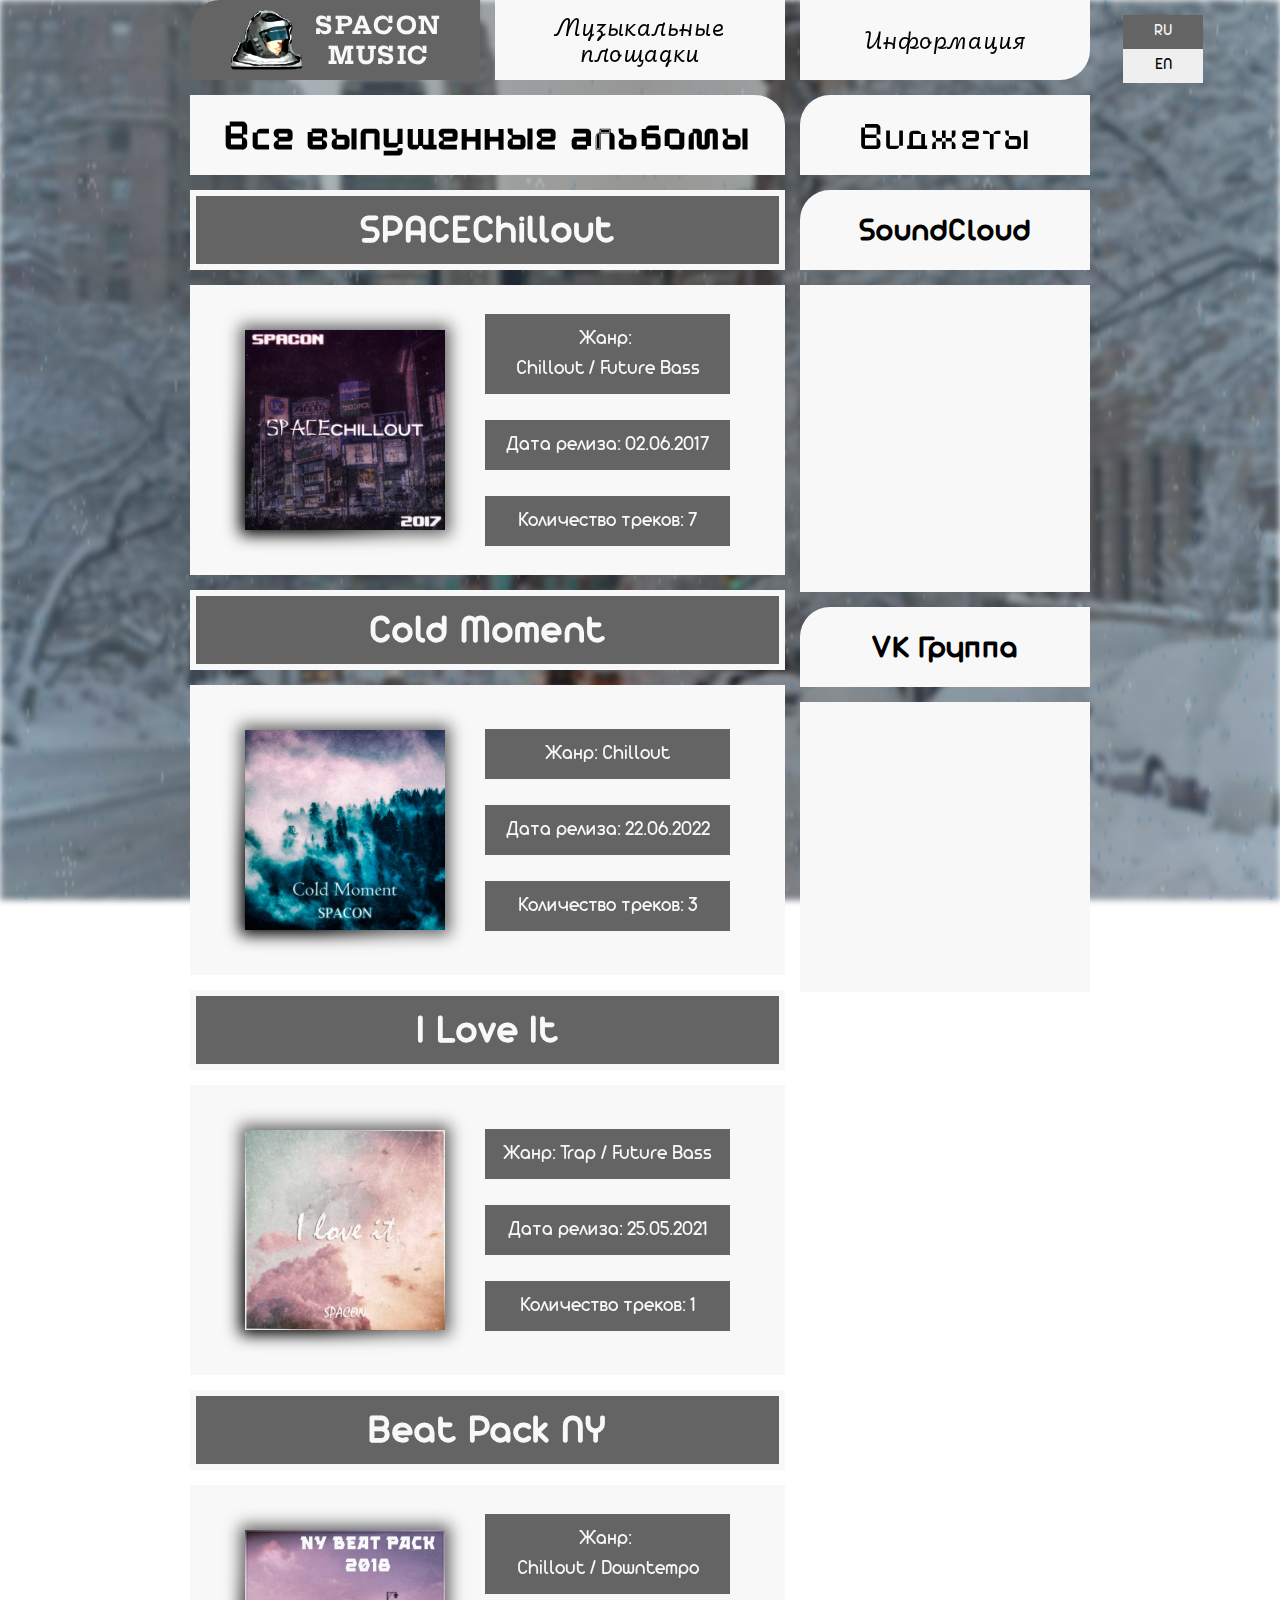
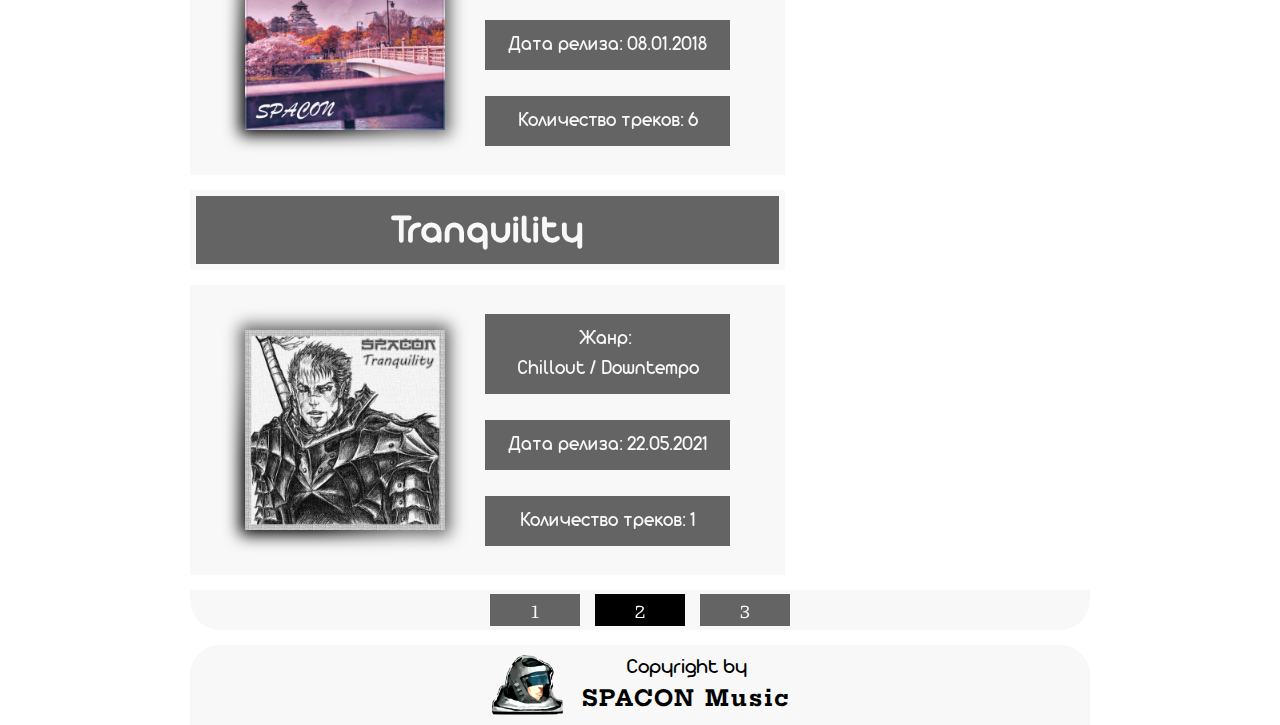
==== commit 2b2c56b7: "Add files via upload" ====
--- a/2-page.html
+++ b/2-page.html
@@ -24,7 +24,7 @@
     <meta property="og:site_name" content="SPACON Music">
     <!-- Прочие мета-теги -->
     <title>SPACON Music</title>
-    <script src="./js/vk.js"></script>
+    <script src="https://vk.com/js/api/openapi.js?169"></script>
 </head>
 
 <body>
@@ -44,7 +44,7 @@
             <!-- <div class="container"> -->
             <nav class="header_button-wrapper">
 
-                <a class="header_button button_active" href="#"><img src="./img/header/logo.png" alt="logo"
+                <a class="header_button button_active" href="#"><img src="./img/header/logo.webp" alt="logo"
                         class="header_logo"><span>SPACON <br>
                         MUSIC</span></a>
 
@@ -297,7 +297,7 @@
         <footer class="footer">
             <!-- <div class="container"> -->
             <div class="footer-wrapper">
-                <img src="./img/header/logo.png" alt="logo" loading="lazy" class="header_logo">
+                <img src="./img/header/logo.webp" alt="logo" loading="lazy" class="header_logo">
                 <p>Copyright by <br> <span>SPACON Music</span></p>
             </div>
             <!-- </div> -->
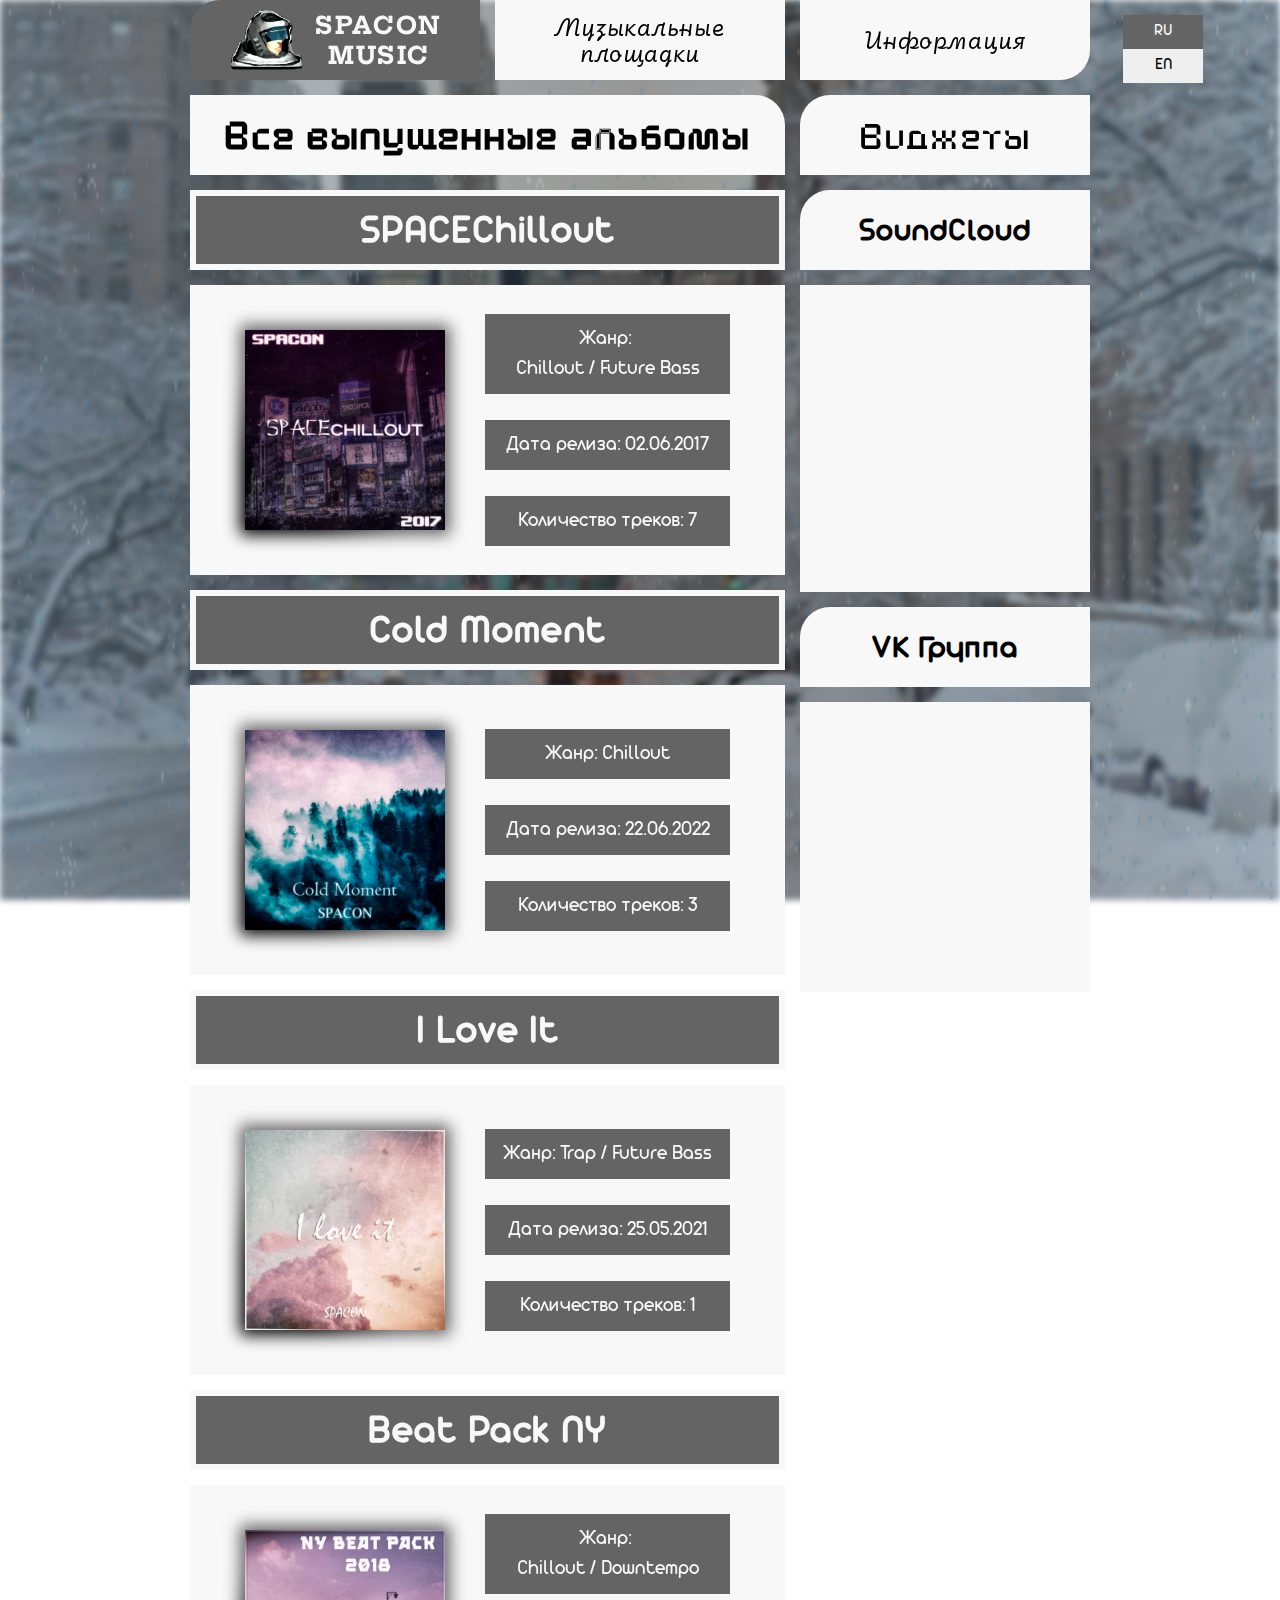
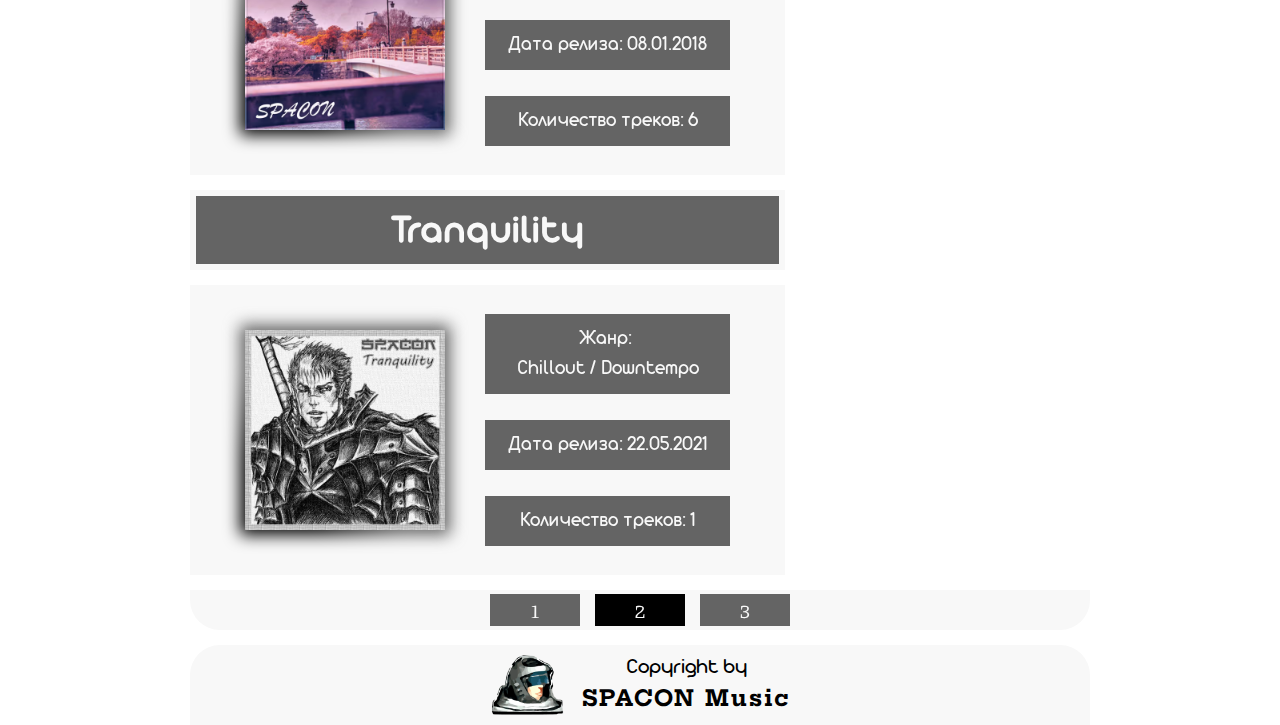
==== commit 06b9b81e: "Add files via upload" ====
--- a/2-page.html
+++ b/2-page.html
@@ -94,7 +94,7 @@
                             <div class="main_album-block">
                                 <div class="main_album-img_wrapper">
                                     <div class="main_album-img-shadow"></div>
-                                    <img src="./img/albums/spacechill.jpg" alt="spacechillout album img"
+                                    <img src="./img/albums/spacechill.avif" alt="spacechillout album img"
                                         class="main_album-img">
                                 </div>
                                 <div class="main_album-info">
@@ -123,7 +123,7 @@
                             <div class="main_album-block">
                                 <div class="main_album-img_wrapper">
                                     <div class="main_album-img-shadow"></div>
-                                    <img src="./img/albums/coldmaster.jpg" alt="cold moment album img"
+                                    <img src="./img/albums/coldmaster.avif" alt="cold moment album img"
                                         class="main_album-img">
                                 </div>
                                 <div class="main_album-info">
@@ -153,7 +153,7 @@
                             <div class="main_album-block">
                                 <div class="main_album-img_wrapper">
                                     <div class="main_album-img-shadow"></div>
-                                    <img src="./img/albums/iloveit.jpg" alt="I Love It album img" loading="lazy"
+                                    <img src="./img/albums/iloveit.avif" alt="I Love It album img" loading="lazy"
                                         class="main_album-img">
                                 </div>
                                 <div class="main_album-info">
@@ -184,7 +184,7 @@
                             <div class="main_album-block">
                                 <div class="main_album-img_wrapper">
                                     <div class="main_album-img-shadow"></div>
-                                    <img src="./img/albums/newyear.jpg" alt="Beat Pack NY album img" loading="lazy"
+                                    <img src="./img/albums/newyear.avif" alt="Beat Pack NY album img" loading="lazy"
                                         class="main_album-img">
                                 </div>
                                 <div class="main_album-info">
@@ -215,7 +215,7 @@
                             <div class="main_album-block">
                                 <div class="main_album-img_wrapper">
                                     <div class="main_album-img-shadow"></div>
-                                    <img src="./img/albums/tranquility.jpg" alt="Tranquility img" loading="lazy"
+                                    <img src="./img/albums/tranquility.avif" alt="Tranquility img" loading="lazy"
                                         class="main_album-img">
                                 </div>
                                 <div class="main_album-info">
